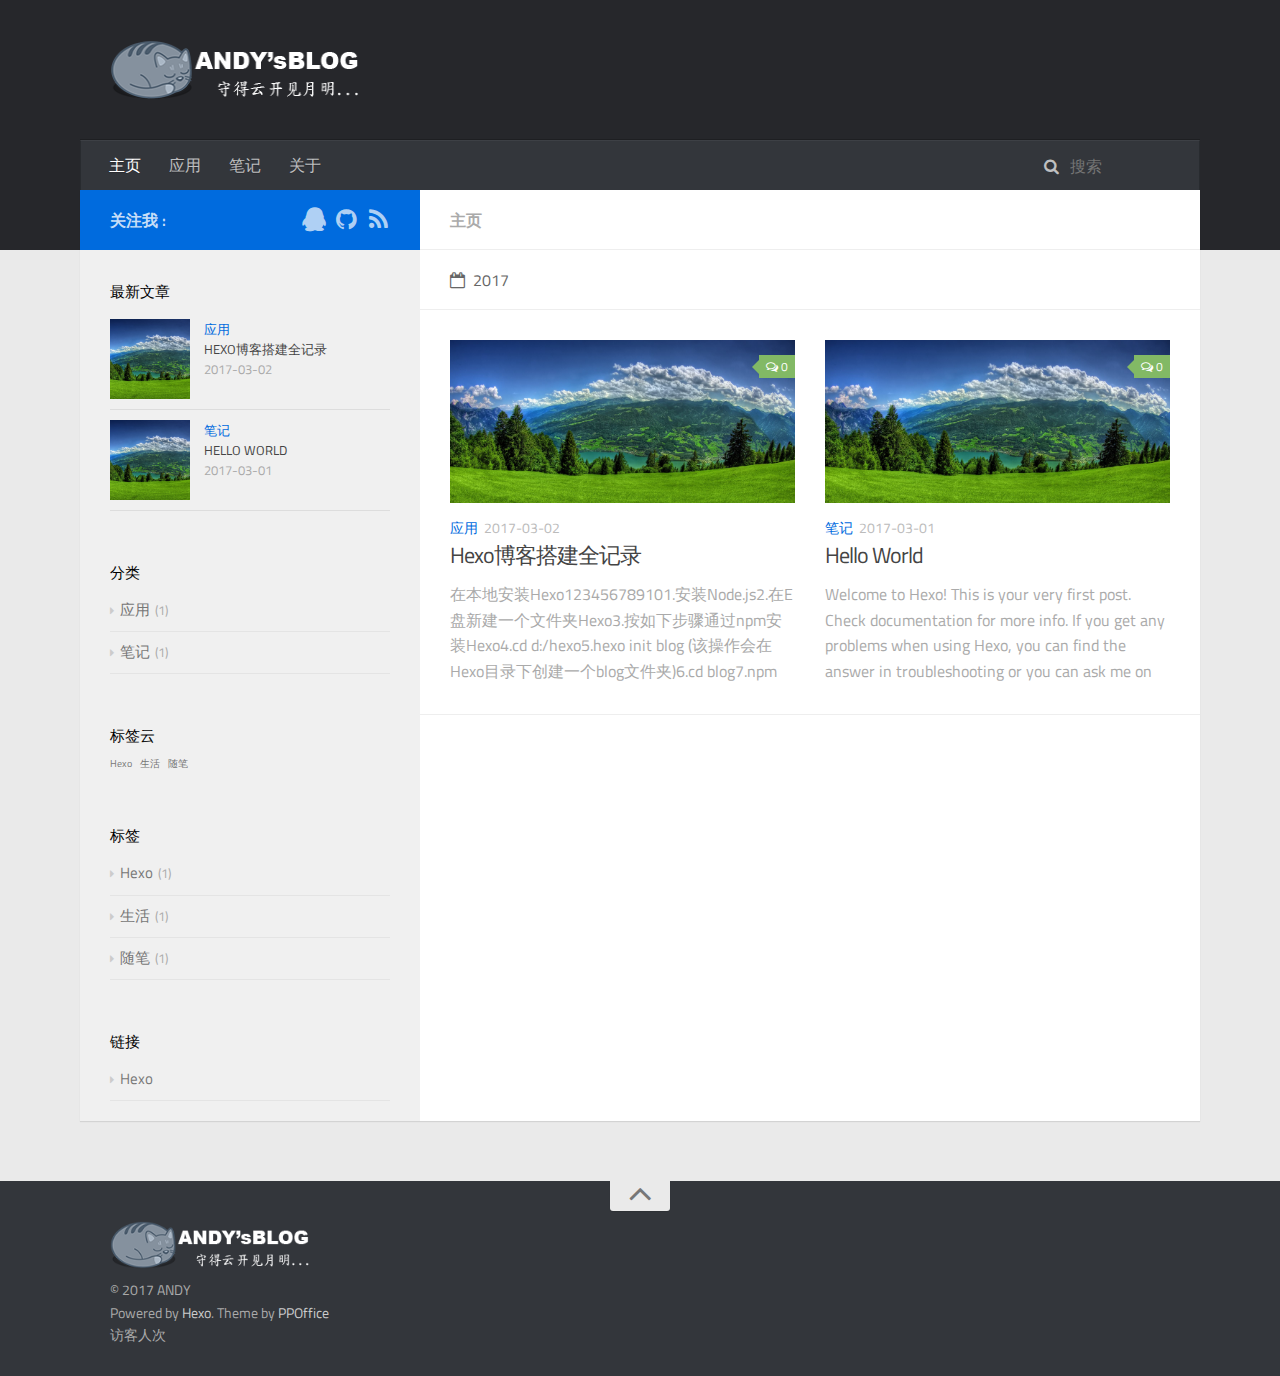
==== index.html @ c892bd58 "Site updated: 2017-03-02 22:29:29" ====
<!DOCTYPE html>
<html>
<head>
    <meta charset="utf-8">
    
    <title>Andy&#39;s Blog</title>
    <meta name="viewport" content="width=device-width, initial-scale=1, maximum-scale=1">
    
    <meta property="og:type" content="website">
<meta property="og:title" content="Andy's Blog">
<meta property="og:url" content="http://yoursite.com/index.html">
<meta property="og:site_name" content="Andy's Blog">
<meta name="twitter:card" content="summary">
<meta name="twitter:title" content="Andy's Blog">
    

    
        <link rel="alternate" href="/" title="Andy&#39;s Blog" type="application/atom+xml" />
    

    

    <link rel="stylesheet" href="/libs/font-awesome/css/font-awesome.min.css">
    <link rel="stylesheet" href="/libs/titillium-web/styles.css">
    <link rel="stylesheet" href="/libs/source-code-pro/styles.css">

    <link rel="stylesheet" href="/css/style.css">

    <script src="/libs/jquery/2.0.3/jquery.min.js"></script>
    
    
        <link rel="stylesheet" href="/libs/lightgallery/css/lightgallery.min.css">
    
    
    

    
    <script async src="//dn-lbstatics.qbox.me/busuanzi/2.3/busuanzi.pure.mini.js"></script>


</head>

<body>
    <div id="wrap">
        <header id="header">
    <div id="header-outer" class="outer">
        <div class="container">
            <div class="container-inner">
                <div id="header-title">
                    <h1 class="logo-wrap">
                        <a href="/" class="logo"></a>
                    </h1>
                    
                </div>
                <div id="header-inner" class="nav-container">
                    <a id="main-nav-toggle" class="nav-icon fa fa-bars"></a>
                    <div class="nav-container-inner">
                        <ul id="main-nav">
                            
                                <li class="main-nav-list-item" >
                                    <a class="main-nav-list-link" href="/">主页</a>
                                </li>
                            
                                        <ul class="main-nav-list"><li class="main-nav-list-item"><a class="main-nav-list-link" href="/categories/应用/">应用</a></li><li class="main-nav-list-item"><a class="main-nav-list-link" href="/categories/笔记/">笔记</a></li></ul>
                                    
                                <li class="main-nav-list-item" >
                                    <a class="main-nav-list-link" href="/about/index.html">关于</a>
                                </li>
                            
                        </ul>
                        <nav id="sub-nav">
                            <div id="search-form-wrap">

    <form class="search-form">
        <input type="text" class="ins-search-input search-form-input" placeholder="搜索" />
        <button type="submit" class="search-form-submit"></button>
    </form>
    <div class="ins-search">
    <div class="ins-search-mask"></div>
    <div class="ins-search-container">
        <div class="ins-input-wrapper">
            <input type="text" class="ins-search-input" placeholder="想要查找什么..." />
            <span class="ins-close ins-selectable"><i class="fa fa-times-circle"></i></span>
        </div>
        <div class="ins-section-wrapper">
            <div class="ins-section-container"></div>
        </div>
    </div>
</div>
<script>
(function (window) {
    var INSIGHT_CONFIG = {
        TRANSLATION: {
            POSTS: '文章',
            PAGES: '页面',
            CATEGORIES: '分类',
            TAGS: '标签',
            UNTITLED: '(未命名)',
        },
        ROOT_URL: '/',
        CONTENT_URL: '/content.json',
    };
    window.INSIGHT_CONFIG = INSIGHT_CONFIG;
})(window);
</script>
<script src="/js/insight.js"></script>

</div>
                        </nav>
                    </div>
                </div>
            </div>
        </div>
    </div>
</header>
        <div class="container">
            <div class="main-body container-inner">
                <div class="main-body-inner">
                    <section id="main">
                        <div class="main-body-header">
    <h1 class="header">
    
    <em class="page-title-link" data-url="home">主页</em>
    </h1>
</div>
                        <div class="main-body-content">
                            

    
    
        
        
        <section class="archives-wrap">
            <div class="archive-year-wrap">
                <a href="/archives/2017" class="archive-year"><i class="icon fa fa-calendar-o"></i>2017</a>
            </div>
            <div class="archives">
    
    
    
        <div class="article-row">
    
        <article class="article article-summary">
    <div class="article-summary-inner">
        
        <a href="/2017/03/02/New Document/" class="thumbnail">
    
    
        <span style="background-image:url(/image/example.jpg)" alt="Hexo博客搭建全记录" class="thumbnail-image"></span>
    
    
        
<span class="comment-counter">
    <i class="fa fa-comments-o"></i>
    
        <span class="ds-thread-count" data-thread-key="2017/03/02/New Document/">0</span>
    
</span>

    
</a>

        
        <div class="article-meta">
            <p class="category">
            <a class="article-category-link" href="/categories/应用/">应用</a>
            </p>
            <p class="date"><time datetime="2017-03-02T12:20:57.733Z" itemprop="datePublished">2017-03-02</time></p>
        </div>
        
    
        <h1 class="article-title" itemprop="name">
        <a href="/2017/03/02/New Document/">Hexo博客搭建全记录</a>
        </h1>
    

        <p class="article-excerpt">
            在本地安装Hexo123456789101.安装Node.js2.在E盘新建一个文件夹Hexo3.按如下步骤通过npm安装Hexo4.cd d:/hexo5.hexo init blog (该操作会在Hexo目录下创建一个blog文件夹)6.cd blog7.npm install8.hexo g9.hexo s 10.访问 http://localhost:4000
10.更改主题 :    1
        </p>
    </div>
</article>
    

    
    
    
    
        <article class="article article-summary">
    <div class="article-summary-inner">
        
        <a href="/2017/03/01/hello-world/" class="thumbnail">
    
    
        <span style="background-image:url(/image/example.jpg)" alt="Hello World" class="thumbnail-image"></span>
    
    
        
<span class="comment-counter">
    <i class="fa fa-comments-o"></i>
    
        <span class="ds-thread-count" data-thread-key="2017/03/01/hello-world/">0</span>
    
</span>

    
</a>

        
        <div class="article-meta">
            <p class="category">
            <a class="article-category-link" href="/categories/笔记/">笔记</a>
            </p>
            <p class="date"><time datetime="2017-03-01T13:34:38.169Z" itemprop="datePublished">2017-03-01</time></p>
        </div>
        
    
        <h1 class="article-title" itemprop="name">
        <a href="/2017/03/01/hello-world/">Hello World</a>
        </h1>
    

        <p class="article-excerpt">
            
Welcome to Hexo! This is your very first post. Check documentation for more info. If you get any problems when using Hexo, you can find the answer in troubleshooting or you can ask me on GitHub.
Quic
        </p>
    </div>
</article>
    
        </div>
    


    </div></section>



                        </div>
                    </section>
                    <aside id="sidebar">
    <a class="sidebar-toggle" title="Expand Sidebar"><i class="toggle icon"></i></a>
    <div class="sidebar-top">
        <p>关注我 :</p>
        <ul class="social-links">
            
                
                <li>
                    <a class="social-tooltip" title="qq" href="/" target="_blank">
                        <i class="icon fa fa-qq"></i>
                    </a>
                </li>
                
            
                
                <li>
                    <a class="social-tooltip" title="github" href="https://github.com/MillerAnderson" target="_blank">
                        <i class="icon fa fa-github"></i>
                    </a>
                </li>
                
            
                
                <li>
                    <a class="social-tooltip" title="rss" href="/" target="_blank">
                        <i class="icon fa fa-rss"></i>
                    </a>
                </li>
                
            
        </ul>
    </div>
    
    <div class="widgets-container">
        
            
                
    <div class="widget-wrap">
        <h3 class="widget-title">最新文章</h3>
        <div class="widget">
            <ul id="recent-post" class="">
                
                    <li>
                        
                        <div class="item-thumbnail">
                            <a href="/2017/03/02/New Document/" class="thumbnail">
    
    
        <span style="background-image:url(/image/example.jpg)" alt="Hexo博客搭建全记录" class="thumbnail-image"></span>
    
    
</a>

                        </div>
                        
                        <div class="item-inner">
                            <p class="item-category"><a class="article-category-link" href="/categories/应用/">应用</a></p>
                            <p class="item-title"><a href="/2017/03/02/New Document/" class="title">Hexo博客搭建全记录</a></p>
                            <p class="item-date"><time datetime="2017-03-02T12:20:57.733Z" itemprop="datePublished">2017-03-02</time></p>
                        </div>
                    </li>
                
                    <li>
                        
                        <div class="item-thumbnail">
                            <a href="/2017/03/01/hello-world/" class="thumbnail">
    
    
        <span style="background-image:url(/image/example.jpg)" alt="Hello World" class="thumbnail-image"></span>
    
    
</a>

                        </div>
                        
                        <div class="item-inner">
                            <p class="item-category"><a class="article-category-link" href="/categories/笔记/">笔记</a></p>
                            <p class="item-title"><a href="/2017/03/01/hello-world/" class="title">Hello World</a></p>
                            <p class="item-date"><time datetime="2017-03-01T13:34:38.169Z" itemprop="datePublished">2017-03-01</time></p>
                        </div>
                    </li>
                
            </ul>
        </div>
    </div>

            
                
    <div class="widget-wrap widget-list">
        <h3 class="widget-title">分类</h3>
        <div class="widget">
            <ul class="category-list"><li class="category-list-item"><a class="category-list-link" href="/categories/应用/">应用</a><span class="category-list-count">1</span></li><li class="category-list-item"><a class="category-list-link" href="/categories/笔记/">笔记</a><span class="category-list-count">1</span></li></ul>
        </div>
    </div>


            
                
    <div class="widget-wrap widget-float">
        <h3 class="widget-title">标签云</h3>
        <div class="widget tagcloud">
            <a href="/tags/Hexo/" style="font-size: 10px;">Hexo</a> <a href="/tags/生活/" style="font-size: 10px;">生活</a> <a href="/tags/随笔/" style="font-size: 10px;">随笔</a>
        </div>
    </div>


            
                
    <div class="widget-wrap widget-list">
        <h3 class="widget-title">标签</h3>
        <div class="widget">
            <ul class="tag-list"><li class="tag-list-item"><a class="tag-list-link" href="/tags/Hexo/">Hexo</a><span class="tag-list-count">1</span></li><li class="tag-list-item"><a class="tag-list-link" href="/tags/生活/">生活</a><span class="tag-list-count">1</span></li><li class="tag-list-item"><a class="tag-list-link" href="/tags/随笔/">随笔</a><span class="tag-list-count">1</span></li></ul>
        </div>
    </div>


            
                
    <div class="widget-wrap widget-list">
        <h3 class="widget-title">链接</h3>
        <div class="widget">
            <ul>
                
                    <li>
                        <a href="http://hexo.io">Hexo</a>
                    </li>
                
            </ul>
        </div>
    </div>


            
        
    </div>
</aside>
                </div>
            </div>
        </div>
        <footer id="footer">
    <div class="container">
        <div class="container-inner">
            <a id="back-to-top" href="javascript:;"><i class="icon fa fa-angle-up"></i></a>
            <div class="credit">
                <h1 class="logo-wrap">
                    <a href="/" class="logo"></a>
                </h1>
                <p>&copy; 2017 ANDY</p>
                <p>Powered by <a href="//hexo.io/" target="_blank">Hexo</a>. Theme by <a href="//github.com/ppoffice" target="_blank">PPOffice</a></p>
            		
            		<span id="busuanzi_container_site_uv">
								  访客<span id="busuanzi_value_site_uv"></span>人次
								</span>
            </div>
        </div>
    </div>
</footer>
        
    
    <script type="text/javascript">
    var duoshuoQuery = {short_name:'andyself'};
    (function() {
    var ds = document.createElement('script');
    ds.type = 'text/javascript';ds.async = true;
    ds.src = (document.location.protocol == 'https:' ? 'https:' : 'http:') + '//static.duoshuo.com/embed.js';
    ds.charset = 'UTF-8';
    (document.getElementsByTagName('head')[0]
    || document.getElementsByTagName('body')[0]).appendChild(ds);
    })();
    </script>




    
        <script src="/libs/lightgallery/js/lightgallery.min.js"></script>
        <script src="/libs/lightgallery/js/lg-thumbnail.min.js"></script>
        <script src="/libs/lightgallery/js/lg-pager.min.js"></script>
        <script src="/libs/lightgallery/js/lg-autoplay.min.js"></script>
        <script src="/libs/lightgallery/js/lg-fullscreen.min.js"></script>
        <script src="/libs/lightgallery/js/lg-zoom.min.js"></script>
        <script src="/libs/lightgallery/js/lg-hash.min.js"></script>
        <script src="/libs/lightgallery/js/lg-share.min.js"></script>
        <script src="/libs/lightgallery/js/lg-video.min.js"></script>
    


<!-- Custom Scripts -->
<script src="/js/main.js"></script>

    </div>
</body>
</html>
---- libs/titillium-web/styles.css ----
/* latin-ext */
@font-face {
  font-family: 'Titillium Web';
  font-style: normal;
  font-weight: 300;
  src: local('Titillium WebLight'), local('TitilliumWeb-Light'), url(fonts/anMUvcNT0H1YN4FII8wpr9INifKjd1RJ3NxxEi9Cy2w.woff2) format('woff2');
  unicode-range: U+0100-024F, U+1E00-1EFF, U+20A0-20AB, U+20AD-20CF, U+2C60-2C7F, U+A720-A7FF;
}
/* latin */
@font-face {
  font-family: 'Titillium Web';
  font-style: normal;
  font-weight: 300;
  src: local('Titillium WebLight'), local('TitilliumWeb-Light'), url(fonts/anMUvcNT0H1YN4FII8wpr4-67659ICLY8bMrYhtePPA.woff2) format('woff2');
  unicode-range: U+0000-00FF, U+0131, U+0152-0153, U+02C6, U+02DA, U+02DC, U+2000-206F, U+2074, U+20AC, U+2212, U+2215, U+E0FF, U+EFFD, U+F000;
}
/* latin-ext */
@font-face {
  font-family: 'Titillium Web';
  font-style: normal;
  font-weight: 400;
  src: local('Titillium Web'), local('TitilliumWeb-Regular'), url(fonts/7XUFZ5tgS-tD6QamInJTcSo_WB_cotcEMUw1LsIE8mM.woff2) format('woff2');
  unicode-range: U+0100-024F, U+1E00-1EFF, U+20A0-20AB, U+20AD-20CF, U+2C60-2C7F, U+A720-A7FF;
}
/* latin */
@font-face {
  font-family: 'Titillium Web';
  font-style: normal;
  font-weight: 400;
  src: local('Titillium Web'), local('TitilliumWeb-Regular'), url(fonts/7XUFZ5tgS-tD6QamInJTcZSnX671uNZIV63UdXh3Mg0.woff2) format('woff2');
  unicode-range: U+0000-00FF, U+0131, U+0152-0153, U+02C6, U+02DA, U+02DC, U+2000-206F, U+2074, U+20AC, U+2212, U+2215, U+E0FF, U+EFFD, U+F000;
}
/* latin-ext */
@font-face {
  font-family: 'Titillium Web';
  font-style: normal;
  font-weight: 600;
  src: local('Titillium WebSemiBold'), local('TitilliumWeb-SemiBold'), url(fonts/anMUvcNT0H1YN4FII8wpr_SNRT0fZ5CX-AqRkMYgJJo.woff2) format('woff2');
  unicode-range: U+0100-024F, U+1E00-1EFF, U+20A0-20AB, U+20AD-20CF, U+2C60-2C7F, U+A720-A7FF;
}
/* latin */
@font-face {
  font-family: 'Titillium Web';
  font-style: normal;
  font-weight: 600;
  src: local('Titillium WebSemiBold'), local('TitilliumWeb-SemiBold'), url(fonts/anMUvcNT0H1YN4FII8wpr46gJz9aNFrmnwBdd69aqzY.woff2) format('woff2');
  unicode-range: U+0000-00FF, U+0131, U+0152-0153, U+02C6, U+02DA, U+02DC, U+2000-206F, U+2074, U+20AC, U+2212, U+2215, U+E0FF, U+EFFD, U+F000;
}
---- libs/source-code-pro/styles.css ----
/* latin-ext */
@font-face {
  font-family: 'Source Code Pro';
  font-style: normal;
  font-weight: 400;
  src: local('Source Code Pro'), local('SourceCodePro-Regular'), url(fonts/mrl8jkM18OlOQN8JLgasDy2Q8seG17bfDXYR_jUsrzg.woff2) format('woff2');
  unicode-range: U+0100-024F, U+1E00-1EFF, U+20A0-20AB, U+20AD-20CF, U+2C60-2C7F, U+A720-A7FF;
}
/* latin */
@font-face {
  font-family: 'Source Code Pro';
  font-style: normal;
  font-weight: 400;
  src: local('Source Code Pro'), local('SourceCodePro-Regular'), url(fonts/mrl8jkM18OlOQN8JLgasD9V_2ngZ8dMf8fLgjYEouxg.woff2) format('woff2');
  unicode-range: U+0000-00FF, U+0131, U+0152-0153, U+02C6, U+02DA, U+02DC, U+2000-206F, U+2074, U+20AC, U+2212, U+2215, U+E0FF, U+EFFD, U+F000;
}
---- css/style.css ----
#main .main-body-header em,
#main .main-body-header a,
.article-date,
.article-tag-list,
.archive-year {
  text-decoration: none;
  text-transform: uppercase;
  color: #666;
  line-height: 1em;
  text-shadow: 0 1px #fff;
}
.widget h1,
.article-entry h1 {
  font-size: 2em;
}
.widget h2,
.article-entry h2 {
  font-size: 1.5em;
}
.widget h3,
.article-entry h3 {
  font-size: 1.3em;
}
.widget h4,
.article-entry h4 {
  font-size: 1.2em;
}
.widget h5,
.article-entry h5 {
  font-size: 1em;
}
.widget h6,
.article-entry h6 {
  font-size: 1em;
  color: #aaa;
}
.widget hr,
.article-entry hr {
  border: 1px dashed #ddd;
}
.widget strong,
.article-entry strong {
  font-weight: bold;
}
.widget em,
.article-entry em,
.widget cite,
.article-entry cite {
  font-style: italic;
}
.widget sup,
.article-entry sup,
.widget sub,
.article-entry sub {
  font-size: 0.75em;
  line-height: 0;
  position: relative;
  vertical-align: baseline;
}
.widget sup,
.article-entry sup {
  top: -0.5em;
}
.widget sub,
.article-entry sub {
  bottom: -0.2em;
}
.widget small,
.article-entry small {
  font-size: 0.85em;
}
.widget acronym,
.article-entry acronym,
.widget abbr,
.article-entry abbr {
  border-bottom: 1px dotted;
}
.widget ul,
.article-entry ul,
.widget ol,
.article-entry ol,
.widget dl,
.article-entry dl {
  line-height: 1.6em;
}
.widget ul ul,
.article-entry ul ul,
.widget ol ul,
.article-entry ol ul,
.widget ul ol,
.article-entry ul ol,
.widget ol ol,
.article-entry ol ol {
  margin-top: 0;
  margin-bottom: 0;
  margin-left: 20px;
}
.widget ul,
.article-entry ul {
  list-style: disc;
  list-style-position: inside;
}
.widget ol,
.article-entry ol {
  list-style: decimal;
  list-style-position: inside;
}
.widget dt,
.article-entry dt {
  font-weight: bold;
  list-style-position: inside;
}
html,
body,
div,
span,
applet,
object,
iframe,
h1,
h2,
h3,
h4,
h5,
h6,
p,
blockquote,
pre,
a,
abbr,
acronym,
address,
big,
cite,
code,
del,
dfn,
em,
img,
ins,
kbd,
q,
s,
samp,
small,
strike,
strong,
sub,
sup,
tt,
var,
dl,
dt,
dd,
ol,
ul,
li,
fieldset,
form,
label,
legend,
table,
caption,
tbody,
tfoot,
thead,
tr,
th,
td {
  margin: 0;
  padding: 0;
  border: 0;
  outline: 0;
  font-weight: inherit;
  font-style: inherit;
  font-family: inherit;
  font-size: 100%;
  vertical-align: baseline;
}
body {
  line-height: 1;
  color: #000;
  background: #fff;
}
ol,
ul {
  list-style: none;
}
table {
  border-collapse: separate;
  border-spacing: 0;
  vertical-align: middle;
}
caption,
th,
td {
  text-align: left;
  font-weight: normal;
  vertical-align: middle;
}
a img {
  border: none;
}
input,
button {
  margin: 0;
  padding: 0;
}
input::-moz-focus-inner,
button::-moz-focus-inner {
  border: 0;
  padding: 0;
}
html,
body,
#container {
  height: 100%;
}
::selection {
  color: #fff;
  background: #006bde;
}
body {
  background: #eaeaea;
  font: 14px "Titillium Web", "Helvetica Neue", Helvetica, Arial, "Microsoft Yahei", sans-serif;
  -webkit-text-size-adjust: 100%;
}
code {
  margin: 0 2px;
  color: #e96900;
  padding: 3px 5px;
  font-size: 0.8em;
  border-radius: 2px;
  font-family: "Source Code Pro", Consolas, Monaco, Menlo, Consolas, monospace;
  background-color: #f8f8f8;
}
.container {
  position: relative;
  padding: 0 20px;
}
.container-inner {
  max-width: 1120px;
  min-width: 320px;
  width: 100%;
  margin: 0 auto;
}
.container-inner:before,
.container-inner:after {
  content: "";
  display: table;
}
.container-inner:after {
  clear: both;
}
.left,
.alignleft {
  float: left;
}
.right,
.alignright {
  float: right;
}
.clear {
  clear: both;
}
.logo {
  display: block;
  padding: 10px 0;
  width: 250px;
  height: 60px;
  background-image: url("images/logo.png");
  background-position: 0px 10px;
  background-repeat: no-repeat;
  -webkit-background-size: 250px 60px;
  -moz-background-size: 250px 60px;
  background-size: 250px 60px;
}
.main-body {
  margin-top: -60px;
  background-color: #fff;
}
.main-body-inner {
  position: relative;
  -webkit-box-sizing: border-box;
  -moz-box-sizing: border-box;
  box-sizing: border-box;
  -webkit-box-shadow: rgba(0,0,0,0.098) 0px 1px 1px 0px;
  box-shadow: rgba(0,0,0,0.098) 0px 1px 1px 0px;
  padding-left: 340px;
  background: url("images/s-left.png") repeat-y left 0;
}
.main-body-inner:before,
.main-body-inner:after {
  content: "";
  display: table;
}
.main-body-inner:after {
  clear: both;
}
#main {
  float: right;
  width: 100%;
  -webkit-box-sizing: border-box;
  -moz-box-sizing: border-box;
  box-sizing: border-box;
  min-height: 600px;
}
#main .main-body-header {
  background: #fff;
  position: relative;
  padding: 18px 30px 17px;
  border-bottom: 1px solid #eee;
  color: #666;
  font-size: 16px;
  font-weight: 600;
  text-transform: uppercase;
  line-height: 24px;
}
#main .main-body-header .page-title-link,
#main .main-body-header i {
  margin-right: 8px;
}
#main .main-body-header i {
  font-weight: 400;
}
#main .main-body-header em,
#main .main-body-header a {
  color: #aaa;
}
#main .main-body-content:before,
#main .main-body-content:after {
  content: "";
  display: table;
}
#main .main-body-content:after {
  clear: both;
}
#header {
  background: #26272b;
  padding-bottom: 60px;
  position: relative;
}
#header-outer {
  height: 100%;
  position: relative;
}
#header-inner {
  position: relative;
}
#header-title {
  text-align: center;
  padding: 30px 30px;
}
#header-title:before,
#header-title:after {
  content: "";
  display: table;
}
#header-title:after {
  clear: both;
}
#header-title .logo-wrap,
#header-title .subtitle-wrap {
  float: left;
}
#header-title .subtitle-wrap {
  padding: 10px 0px 0px;
  margin-left: 20px;
}
#header-title .subtitle {
  font-size: 16px;
  font-style: italic;
  line-height: 70px;
  color: rgba(255,255,255,0.7);
  text-shadow: 0 1px rgba(0,0,0,0.2);
}
.nav-container .nav-icon,
.nav-container .nav-container-inner #main-nav .main-nav-list-item .main-nav-list-link {
  float: left;
  color: rgba(255,255,255,0.7);
  text-decoration: none;
  text-shadow: 0 1px rgba(0,0,0,0.2);
  display: block;
  padding: 20px 15px;
  -webkit-transition: 0.2s ease-in;
  -moz-transition: 0.2s ease-in;
  -ms-transition: 0.2s ease-in;
  transition: 0.2s ease-in;
}
.nav-container .nav-icon:hover,
.nav-container .nav-container-inner #main-nav .main-nav-list-item .main-nav-list-link:hover {
  color: #fff;
  background: rgba(0,0,0,0.1);
}
.nav-container {
  padding: 0 15px;
  background: #33363b;
  z-index: 1;
  -webkit-box-shadow: inset 0 1px 0 rgba(255,255,255,0.05), 0 -1px 0 rgba(0,0,0,0.2), inset 1px 0 0 rgba(0,0,0,0.2), inset -1px 0 0 rgba(0,0,0,0.2);
  box-shadow: inset 0 1px 0 rgba(255,255,255,0.05), 0 -1px 0 rgba(0,0,0,0.2), inset 1px 0 0 rgba(0,0,0,0.2), inset -1px 0 0 rgba(0,0,0,0.2);
}
.nav-container:before,
.nav-container:after {
  content: "";
  display: table;
}
.nav-container:after {
  clear: both;
}
.nav-container .nav-icon {
  line-height: 20px;
  padding: 15px 14px;
  text-align: center;
  font-size: 14px;
  position: relative;
  cursor: pointer;
}
.nav-container #main-nav-toggle {
  display: none;
  width: 100%;
  text-align: right;
  -webkit-box-sizing: border-box;
  -moz-box-sizing: border-box;
  box-sizing: border-box;
  border-bottom: 1px solid rgba(255,255,255,0.06);
}
.nav-container #main-nav-toggle:before {
  content: "\f0c9";
}
.nav-container .nav-container-inner:before,
.nav-container .nav-container-inner:after {
  content: "";
  display: table;
}
.nav-container .nav-container-inner:after {
  clear: both;
}
.nav-container .nav-container-inner #main-nav {
  float: left;
}
.nav-container .nav-container-inner #main-nav .main-nav-list {
  float: left;
}
.nav-container .nav-container-inner #main-nav .main-nav-list-item {
  position: relative;
  float: left;
}
.nav-container .nav-container-inner #main-nav .main-nav-list-item.top-level-menu > a:after {
  content: "\f0d7" !important;
  float: none;
  margin-left: 6px;
  font-size: 14px;
  line-height: 1.2em;
  opacity: 0.5;
  font-family: FontAwesome;
  display: inline-block;
}
.nav-container .nav-container-inner #main-nav .main-nav-list-item.top-level-menu:hover > a {
  color: #fff;
  background: rgba(0,0,0,0.1);
}
.nav-container .nav-container-inner #main-nav .main-nav-list-item .main-nav-list-link {
  line-height: 20px;
  padding: 15px 14px;
  font-size: 16px;
}
.nav-container .nav-container-inner #main-nav .main-nav-list-item .main-nav-list-link.current {
  color: #fff;
}
.nav-container .nav-container-inner #main-nav .main-nav-list-item .main-nav-list-child {
  top: 100%;
  display: none;
  padding: 10px 0;
  overflow: hidden;
  position: absolute;
  width: 180px;
  background: #33363b url("images/opacity-10.png") repeat;
}
.nav-container .nav-container-inner #main-nav .main-nav-list-item .main-nav-list-child li {
  -webkit-box-shadow: 0 1px 0 rgba(255,255,255,0.06);
  box-shadow: 0 1px 0 rgba(255,255,255,0.06);
}
.nav-container .nav-container-inner #main-nav .main-nav-list-item .main-nav-list-child li:last-child {
  -webkit-box-shadow: none;
  box-shadow: none;
}
.nav-container .nav-container-inner #main-nav .main-nav-list-item .main-nav-list-child li,
.nav-container .nav-container-inner #main-nav .main-nav-list-item .main-nav-list-child li a {
  width: 100%;
  display: block;
  -webkit-box-sizing: border-box;
  -moz-box-sizing: border-box;
  box-sizing: border-box;
}
.nav-container .nav-container-inner #sub-nav {
  float: right;
}
.search-form {
  padding: 14px 15px 16px;
  height: 50px;
  overflow: hidden;
  -webkit-box-sizing: border-box;
  -moz-box-sizing: border-box;
  box-sizing: border-box;
}
.search-form:before {
  content: "\f002";
  margin-right: 8px;
  color: rgba(255,255,255,0.7);
  font: normal normal normal 16px/1 FontAwesome;
}
.search-form-input,
.search-form-input.ins-search-input,
.search-form-input.st-ui-search-input,
.search-form-input.st-default-search-input {
  -webkit-appearance: textarea;
  padding: 0;
  width: 100px;
  height: auto !important;
  border: none !important;
  outline: none !important;
  background: none !important;
  line-height: 1.6em;
  -webkit-transition: 0.2s ease-in;
  -moz-transition: 0.2s ease-in;
  -ms-transition: 0.2s ease-in;
  transition: 0.2s ease-in;
  font: 16px "Titillium Web", "Helvetica Neue", Helvetica, Arial, "Microsoft Yahei", sans-serif;
  color: rgba(255,255,255,0.7);
}
.search-form-input:focus,
.search-form-input.ins-search-input:focus,
.search-form-input.st-ui-search-input:focus,
.search-form-input.st-default-search-input:focus {
  width: 200px;
}
.search-form-input::-webkit-search-results-decoration,
.search-form-input.ins-search-input::-webkit-search-results-decoration,
.search-form-input.st-ui-search-input::-webkit-search-results-decoration,
.search-form-input.st-default-search-input::-webkit-search-results-decoration,
.search-form-input::-webkit-search-cancel-button,
.search-form-input.ins-search-input::-webkit-search-cancel-button,
.search-form-input.st-ui-search-input::-webkit-search-cancel-button,
.search-form-input.st-default-search-input::-webkit-search-cancel-button {
  -webkit-appearance: none;
}
.search-form-submit {
  display: none;
}
#sidebar {
  float: left;
  margin-left: -340px;
  width: 340px;
}
#sidebar .sidebar-toggle {
  display: none;
}
#sidebar .sidebar-top {
  background: #006bde;
  padding: 15px 30px;
}
#sidebar .sidebar-top:before,
#sidebar .sidebar-top:after {
  content: "";
  display: table;
}
#sidebar .sidebar-top:after {
  clear: both;
}
#sidebar .sidebar-top .sidebar-top-inner:before,
#sidebar .sidebar-top .sidebar-top-inner:after {
  content: "";
  display: table;
}
#sidebar .sidebar-top .sidebar-top-inner:after {
  clear: both;
}
#sidebar .sidebar-top p {
  float: left;
  color: rgba(255,255,255,0.8);
  font-size: 16px;
  font-weight: 600;
  text-transform: uppercase;
  line-height: 24px;
  padding: 3px 0;
}
#sidebar .sidebar-top .social-links {
  float: right;
  position: relative;
  padding-top: 2px;
}
#sidebar .sidebar-top .social-links li {
  float: left;
  margin-left: 8px;
}
#sidebar .sidebar-top .social-links li a:hover i:before {
  color: #fff;
}
#sidebar .sidebar-top .social-links .social-tooltip {
  position: relative;
}
#sidebar .sidebar-top .social-links .social-tooltip:hover:after {
  top: -41px;
  background: #fff;
  font-size: 14px;
  color: #666;
  content: attr(title);
  display: block;
  right: 0;
  padding: 5px 15px;
  position: absolute;
  white-space: nowrap;
  border-radius: 3px;
  -webkit-box-shadow: 0 0 2px rgba(0,0,0,0.2);
  box-shadow: 0 0 2px rgba(0,0,0,0.2);
  text-transform: uppercase;
  z-index: 1;
}
#sidebar .sidebar-top .social-links .social-tooltip:hover:before {
  top: -10px;
  right: 8px;
  border: solid;
  border-color: #fff transparent;
  border-width: 5px 5px 0 5px;
  content: "";
  display: block;
  position: absolute;
  z-index: 2;
}
#sidebar .sidebar-top i {
  color: rgba(255,255,255,0.7);
  font-size: 24px;
  width: 24px;
}
#article-nav {
  position: relative;
}
#article-nav:before,
#article-nav:after {
  content: "";
  display: table;
}
#article-nav:after {
  clear: both;
}
.article-nav-link-wrap {
  position: relative;
  margin-top: 0;
  display: block;
  color: #aaa;
  padding: 16px 40px 24px;
  border-bottom: 1px solid #ddd;
  -webkit-transition: 0.2s ease-in;
  -moz-transition: 0.2s ease-in;
  -ms-transition: 0.2s ease-in;
  transition: 0.2s ease-in;
  text-align: center;
  text-decoration: none;
}
.article-nav-link-wrap .icon {
  position: absolute;
  color: #ccc;
  font-size: 18px;
  top: 50%;
  width: 1em;
  margin-top: -10px;
}
.article-nav-link-wrap #icon-chevron-left {
  left: 10px;
}
.article-nav-link-wrap #icon-chevron-right {
  right: 10px;
}
.article-nav-link-wrap:hover {
  background: rgba(0,0,0,0.02);
}
.article-nav-link-wrap:hover .icon {
  color: #006bde;
}
.article-nav-caption {
  display: block;
  font-size: 12px;
  color: #aaa;
  letter-spacing: 0.5px;
  line-height: 24px;
  font-weight: normal;
  text-transform: uppercase;
}
.article-nav-title {
  font-size: 15px;
  color: #666;
}
.widget-wrap {
  padding: 30px 30px 20px;
}
.widget-title {
  font-size: 15px;
  font-weight: 400;
  text-transform: uppercase;
  margin-bottom: 6px;
}
.widget {
  line-height: 1.6em;
  word-wrap: break-word;
  font-size: 0.9em;
  color: #777;
  border-radius: 3px;
}
.widget a {
  text-decoration: none;
  color: #777;
}
.widget a:hover {
  color: #444;
}
.widget ul ul,
.widget ol ul,
.widget dl ul,
.widget ul ol,
.widget ol ol,
.widget dl ol,
.widget ul dl,
.widget ol dl,
.widget dl dl {
  margin-left: 15px;
  list-style: disc;
}
.widget ul,
.widget ol {
  list-style: none;
  margin: 0;
}
.widget ul ul,
.widget ol ul,
.widget ul ol,
.widget ol ol {
  margin: 0 20px;
}
.widget ul ul,
.widget ol ul {
  list-style: disc;
}
.widget ul ol,
.widget ol ol {
  list-style: decimal;
}
.widget-list ul,
.widget-list ol {
  list-style: none;
}
.widget-list ul li,
.widget-list ol li {
  padding: 10px 0;
  font-size: 15px;
  border-bottom: 1px solid #e4e4e4;
}
.widget-list ul li a,
.widget-list ol li a {
  color: #777;
}
.widget-list ul li a:before,
.widget-list ol li a:before {
  color: #ccc;
  content: "\f0da";
  font-size: 12px;
  margin-right: 6px;
  font-family: FontAwesome;
  -webkit-transition: 0.2s ease;
  -moz-transition: 0.2s ease;
  -ms-transition: 0.2s ease;
  transition: 0.2s ease;
}
.widget-list ul li a:hover:before,
.widget-list ol li a:hover:before {
  color: #444;
}
.widget-list ul ul,
.widget-list ol ul,
.widget-list ul ol,
.widget-list ol ol {
  list-style: none;
}
.widget-list ul ul li,
.widget-list ol ul li,
.widget-list ul ol li,
.widget-list ol ol li {
  border: none;
}
.widget-list ul ul li:last-child,
.widget-list ol ul li:last-child,
.widget-list ul ol li:last-child,
.widget-list ol ol li:last-child {
  padding-bottom: 0px;
}
.widget-float a {
  font-size: 15px;
}
#recent-post li {
  padding: 10px 0 10px 94px;
  border-bottom: 1px solid #ddd;
}
#recent-post li:before,
#recent-post li:after {
  content: "";
  display: table;
}
#recent-post li:after {
  clear: both;
}
#recent-post.no-thumbnail li {
  padding: 10px 0px;
}
#recent-post li .item-thumbnail {
  opacity: 1;
  margin-left: -94px;
  -webkit-transition: all 0.2s ease;
  -moz-transition: all 0.2s ease;
  -ms-transition: all 0.2s ease;
  transition: all 0.2s ease;
  float: left;
}
#recent-post li .item-thumbnail .thumbnail {
  width: 80px;
  height: 80px;
  display: block;
  position: relative;
  overflow: hidden;
}
#recent-post li .item-thumbnail .thumbnail span {
  width: 100%;
  height: 100%;
  display: block;
}
#recent-post li .item-thumbnail .thumbnail .thumbnail-image {
  position: absolute;
  -webkit-background-size: cover;
  -moz-background-size: cover;
  background-size: cover;
  background-position: center;
}
#recent-post li .item-thumbnail .thumbnail .thumbnail-none {
  background-image: url("images/thumb-default-small.png");
  -webkit-background-size: 100% 100%;
  -moz-background-size: 100% 100%;
  background-size: 100% 100%;
}
#recent-post li .item-inner a,
#recent-post li .item-inner .item-category {
  font-size: 13px;
  text-transform: uppercase;
}
#recent-post li .item-inner a a,
#recent-post li .item-inner .item-category a {
  color: #006bde;
}
#recent-post li .item-inner a a:hover,
#recent-post li .item-inner .item-category a:hover {
  color: #444;
}
#recent-post li .item-inner a a,
#recent-post li .item-inner .item-category a,
#recent-post li .item-inner a .icon,
#recent-post li .item-inner .item-category .icon {
  margin-right: 5px;
}
#recent-post li .item-inner .item-title {
  font-size: 15px;
}
#recent-post li .item-inner .item-title a {
  color: #444;
  -webkit-transition: all 0.2s ease;
  -moz-transition: all 0.2s ease;
  -ms-transition: all 0.2s ease;
  transition: all 0.2s ease;
}
#recent-post li .item-inner .item-date {
  color: #aaa;
  font-size: 13px;
  text-transform: uppercase;
}
#recent-post li:hover .item-thumbnail {
  opacity: 0.8;
}
#recent-post li:hover .item-title a {
  color: #006bde;
}
.category-list-count,
.tag-list-count,
.archive-list-count {
  padding-left: 5px;
  color: #aaa;
  font-size: 0.85em;
}
.category-list-count:before,
.tag-list-count:before,
.archive-list-count:before {
  content: "(";
}
.category-list-count:after,
.tag-list-count:after,
.archive-list-count:after {
  content: ")";
}
.tagcloud a {
  margin-right: 5px;
}
.article-single {
  padding: 30px 30px 20px;
}
.article-inner {
  overflow: hidden;
}
.article-meta {
  height: 1.6em;
  line-height: 1.6em;
  overflow: hidden;
}
.article-meta:before,
.article-meta:after {
  content: "";
  display: table;
}
.article-meta:after {
  clear: both;
}
.article-meta p {
  float: left;
  color: #bbb;
}
.article-meta .category {
  text-transform: uppercase;
}
.article-meta .category a,
.article-meta .category i {
  margin-right: 6px;
}
.article-row {
  width: 100%;
  float: left;
  position: relative;
  padding: 30px 0px 0px 30px;
  border-bottom: 1px solid #eee;
  -webkit-box-sizing: border-box;
  -moz-box-sizing: border-box;
  box-sizing: border-box;
}
.article-row:before,
.article-row:after {
  content: "";
  display: table;
}
.article-row:after {
  clear: both;
}
.article-summary {
  width: 50%;
  float: left;
  margin-bottom: 30px;
}
.article-summary a {
  text-decoration: none;
  color: #006bde;
}
.article-summary .article-summary-inner {
  margin-right: 30px;
}
.article-summary .article-summary-inner .thumbnail {
  height: 0;
  width: 100%;
  display: block;
  overflow: hidden;
  position: relative;
  margin-bottom: 1em;
  padding-bottom: 47.11%;
}
.article-summary .article-summary-inner .thumbnail .comment-counter {
  right: 0;
  top: 15px;
  color: #fff;
  font-size: 12px;
  padding: 2px 7px;
  line-height: 19px;
  position: absolute;
  display: inline-block;
  background-color: #82b965;
}
.article-summary .article-summary-inner .thumbnail .comment-counter:before {
  top: 3px;
  left: -16px;
  content: '';
  position: absolute;
  display: inline-block;
  border: 9px solid transparent;
  border-right-color: #82b965;
}
.article-summary .article-summary-inner .thumbnail .thumbnail-image {
  display: block;
  position: absolute;
  width: 100%;
  height: 100%;
  opacity: 1;
  -webkit-background-size: cover;
  -moz-background-size: cover;
  background-size: cover;
  background-position: center;
  -webkit-transition: opacity 0.3s ease-in;
  -moz-transition: opacity 0.3s ease-in;
  -ms-transition: opacity 0.3s ease-in;
  transition: opacity 0.3s ease-in;
}
.article-summary .article-summary-inner .thumbnail .thumbnail-none {
  width: 100%;
  height: 100%;
  -webkit-background-size: 100% 100%;
  -moz-background-size: 100% 100%;
  background-size: 100% 100%;
  background-image: url("images/thumb-default.png");
}
.article-summary .article-summary-inner .article-title {
  margin-bottom: 10px;
  font-size: 22px;
  font-weight: 400;
  line-height: 1.5em;
  word-wrap: break-word;
}
.article-summary .article-summary-inner .article-title a {
  -webkit-transition: color 0.3s ease-in;
  -moz-transition: color 0.3s ease-in;
  -ms-transition: color 0.3s ease-in;
  transition: color 0.3s ease-in;
  color: #444;
}
.article-summary .article-summary-inner .article-excerpt {
  position: relative;
  color: #aaa;
  font-size: 16px;
  line-height: 1.6em;
  overflow: hidden;
  height: 6.4em;
}
.article-summary:hover .thumbnail .thumbnail-image {
  opacity: 0.7;
}
.article-summary:hover .article-title a {
  color: #006bde;
}
.article-category {
  float: left;
  line-height: 1em;
  color: #ccc;
  text-shadow: 0 1px #fff;
  margin-left: 8px;
}
.article-category:before {
  content: "\2022";
}
.article-title {
  text-decoration: none;
  font-size: 38px;
  letter-spacing: -1px;
  color: #555;
  line-height: 1.3em;
  -webkit-transition: color 0.2s;
  -moz-transition: color 0.2s;
  -ms-transition: color 0.2s;
  transition: color 0.2s;
  margin-bottom: 10px;
}
a.article-title:hover {
  color: #006bde;
}
.article-tag-list {
  float: right;
}
.article-tag-list:before,
.article-tag-list:after {
  content: "";
  display: table;
}
.article-tag-list:after {
  clear: both;
}
.article-tag-list:before {
  float: left;
  content: '\f02b';
  margin-right: 8px;
  font-family: FontAwesome;
}
.article-tag-list-item {
  float: left;
  margin-right: 10px;
}
.article-tag-list-link {
  color: #555;
  text-decoration: none;
}
.article-tag-list-link:before {
  content: '#';
}
.article-entry {
  color: #555;
  font-size: 18px;
  font-weight: 300;
  line-height: 1.6em;
}
.article-entry:before,
.article-entry:after {
  content: "";
  display: table;
}
.article-entry:after {
  clear: both;
}
.article-entry p,
.article-entry table {
  margin: 1.6em 0;
}
.article-entry h1,
.article-entry h2,
.article-entry h3,
.article-entry h4,
.article-entry h5,
.article-entry h6 {
  font-weight: 600;
}
.article-entry h1,
.article-entry h2,
.article-entry h3,
.article-entry h4,
.article-entry h5,
.article-entry h6 {
  line-height: 1.3em;
  margin: 1.3em 0;
}
.article-entry a {
  color: #006bde;
  text-decoration: none;
}
.article-entry a:hover {
  text-decoration: underline;
}
.article-entry ul,
.article-entry ol,
.article-entry dl {
  margin-top: 1.6em;
  margin-bottom: 1.6em;
}
.article-entry img,
.article-entry video {
  max-width: 100%;
  height: auto;
  display: block;
  margin: auto;
}
.article-entry iframe {
  border: none;
}
.article-entry table {
  width: 100%;
  border-collapse: collapse;
  border-spacing: 0;
}
.article-entry th {
  font-weight: 600;
  border-bottom: 3px solid #ddd;
  padding-bottom: 0.5em;
}
.article-entry td {
  border-bottom: 1px solid #ddd;
  padding: 10px 0;
}
.article-entry blockquote {
  color: #777;
  quote: none;
  margin: 0 0 20px 0;
  position: relative;
  font-style: italic;
  padding-left: 50px;
}
.article-entry blockquote:before {
  top: 0;
  left: 0;
  color: #ccc;
  font-size: 32px;
  content: "\f10d";
  position: absolute;
  text-align: center;
  font-style: normal;
  font-family: 'FontAwesome';
}
.article-entry blockquote footer {
  font-size: 14px;
  margin: 1.6em 0;
  font-family: "Titillium Web", "Helvetica Neue", Helvetica, Arial, "Microsoft Yahei", sans-serif;
}
.article-entry blockquote footer cite:before {
  content: "—";
  padding: 0 0.5em;
}
.article-entry .pullquote {
  text-align: left;
  width: 45%;
  margin: 0;
}
.article-entry .pullquote.left {
  margin-left: 0.5em;
  margin-right: 1em;
}
.article-entry .pullquote.right {
  margin-right: 0.5em;
  margin-left: 1em;
}
.article-entry .caption {
  color: #aaa;
  display: block;
  font-size: 0.9em;
  margin-top: 0.5em;
  position: relative;
  text-align: center;
}
.article-entry .video-container {
  position: relative;
  padding-top: 56.25%;
  height: 0;
  overflow: hidden;
}
.article-entry .video-container iframe,
.article-entry .video-container object,
.article-entry .video-container embed {
  position: absolute;
  top: 0;
  left: 0;
  width: 100%;
  height: 100%;
  margin-top: 0;
}
.article-more-link a {
  display: inline-block;
  line-height: 1em;
  padding: 6px 15px;
  border-radius: 15px;
  background: #eaeaea;
  color: #aaa;
  text-shadow: 0 1px #fff;
  text-decoration: none;
}
.article-more-link a:hover {
  background: #006bde;
  color: #fff;
  text-decoration: none;
  text-shadow: 0 1px #0056b2;
}
.article-footer {
  font-size: 14px;
  line-height: 1.6em;
  border-top: 1px solid #ddd;
  padding-top: 1.6em;
}
.article-footer:before,
.article-footer:after {
  content: "";
  display: table;
}
.article-footer:after {
  clear: both;
}
.article-footer a {
  color: #aaa;
  text-decoration: none;
}
.article-footer a:hover {
  color: #555;
}
.article-comment-link i,
.article-share-link i {
  padding-right: 8px;
}
.article-comment-link {
  float: right;
}
.article-share-link {
  cursor: pointer;
  float: right;
  margin-left: 20px;
}
.article-share-box {
  position: absolute;
  display: none;
  background: #fff;
  -webkit-box-shadow: 1px 2px 10px rgba(0,0,0,0.2);
  box-shadow: 1px 2px 10px rgba(0,0,0,0.2);
  border-radius: 3px;
  margin-left: -145px;
  overflow: hidden;
  z-index: 1;
}
.article-share-box.on {
  display: block;
}
.article-share-input {
  width: 100%;
  background: none;
  -webkit-box-sizing: border-box;
  -moz-box-sizing: border-box;
  box-sizing: border-box;
  font: 14px "Titillium Web", "Helvetica Neue", Helvetica, Arial, "Microsoft Yahei", sans-serif;
  padding: 0 15px;
  color: #555;
  outline: none;
  border: 1px solid #ddd;
  border-radius: 3px 3px 0 0;
  height: 36px;
  line-height: 36px;
}
.article-share-links {
  background: #eaeaea;
}
.article-share-links:before,
.article-share-links:after {
  content: "";
  display: table;
}
.article-share-links:after {
  clear: both;
}
.article-share-twitter,
.article-share-facebook,
.article-share-pinterest,
.article-share-google {
  width: 50px;
  height: 36px;
  display: block;
  float: left;
  position: relative;
  color: #999;
  text-align: center;
  line-height: 36px;
  text-decoration: none;
}
.article-share-twitter:before,
.article-share-facebook:before,
.article-share-pinterest:before,
.article-share-google:before {
  font-size: 20px;
  font-family: FontAwesome;
}
.article-share-twitter:hover,
.article-share-facebook:hover,
.article-share-pinterest:hover,
.article-share-google:hover {
  color: #fff;
}
.article-share-twitter:before {
  content: "\f099";
}
.article-share-twitter:hover {
  background: #00aced;
  text-shadow: 0 1px #008abe;
}
.article-share-facebook:before {
  content: "\f09a";
}
.article-share-facebook:hover {
  background: #3b5998;
  text-shadow: 0 1px #2f477a;
}
.article-share-pinterest:before {
  content: "\f0d2";
}
.article-share-pinterest:hover {
  background: #cb2027;
  text-shadow: 0 1px #a21a1f;
}
.article-share-google:before {
  content: "\f0d5";
}
.article-share-google:hover {
  background: #dd4b39;
  text-shadow: 0 1px #be3221;
}
.article-gallery {
  background: #000;
  position: relative;
}
.article-gallery-photos {
  position: relative;
  overflow: hidden;
}
.article-gallery-img {
  display: none;
  max-width: 100%;
}
.article-gallery-img:first-child {
  display: block;
}
.article-gallery-img.loaded {
  position: absolute;
  display: block;
}
.article-gallery-img img {
  display: block;
  max-width: 100%;
  margin: 0 auto;
}
.article-gallery {
  overflow: hidden;
  background: #000;
  position: relative;
  text-align: center;
  margin: 1.6em 0;
}
.article-gallery .gallery-item {
  display: none;
  max-width: 100%;
}
.article-gallery .gallery-item:before,
.article-gallery .gallery-item:after {
  top: 50%;
  width: 40px;
  height: 36px;
  font-size: 36px;
  line-height: 36px;
  margin-top: -18px;
  position: absolute;
  font-family: FontAwesome;
  color: rgba(255,255,255,0.5);
}
.article-gallery .gallery-item:hover:before,
.article-gallery .gallery-item:hover:after {
  color: rgba(255,255,255,0.8);
}
.article-gallery .gallery-item:before {
  left: 0;
  content: "\f104";
}
.article-gallery .gallery-item:after {
  right: 0;
  content: "\f105";
}
.article-gallery .gallery-item:first-child {
  display: block;
}
.article-gallery .gallery-item img {
  display: block;
  max-width: 100%;
  margin: 0 auto;
}
.lg-outer .lg-thumb-item {
  border-radius: 0 !important;
}
#comments {
  padding: 30px 30px 20px;
}
#comments a {
  color: #006bde;
}
.archives-wrap {
  margin: block-margin 0;
}
.archives:before,
.archives:after {
  content: "";
  display: table;
}
.archives:after {
  clear: both;
}
.archive-year-wrap {
  padding: 18px 30px 17px;
  font-size: 16px;
  color: #666;
  border-bottom: 1px solid #eee;
}
.archive-year i {
  margin-right: 8px;
}
.archives {
  -webkit-column-gap: 10px;
  -moz-column-gap: 10px;
  column-gap: 10px;
}
@media mq-tablet {
  .archives {
    -webkit-column-count: 2;
    -moz-column-count: 2;
    column-count: 2;
  }
}
@media mq-normal {
  .archives {
    -webkit-column-count: 3;
    -moz-column-count: 3;
    column-count: 3;
  }
}
.archive-article-inner {
  padding: 10px;
  margin-bottom: 15px;
}
.archive-article-title {
  text-decoration: none;
  font-weight: bold;
  color: #555;
  -webkit-transition: color 0.2s;
  -moz-transition: color 0.2s;
  -ms-transition: color 0.2s;
  transition: color 0.2s;
  line-height: 1.6em;
}
.archive-article-title:hover {
  color: #006bde;
}
.archive-article-footer {
  margin-top: 1em;
}
.archive-article-date {
  color: #aaa;
  text-decoration: none;
  font-size: 0.85em;
  line-height: 1em;
  margin-bottom: 0.5em;
  display: block;
}
#page-nav {
  float: left;
  width: 100%;
  display: block;
  margin: 30px 0px 45px 0px;
  text-align: center;
  color: #aaa;
}
#page-nav:before,
#page-nav:after {
  content: "";
  display: table;
}
#page-nav:after {
  clear: both;
}
#page-nav .pages {
  display: block;
  font-size: 17px;
  font-weight: 300;
  margin-bottom: 1em !important;
  border: none !important;
}
#page-nav .pages:before {
  content: "\f15c";
  font-family: FontAwesome;
  margin-right: 6px;
}
#page-nav .page-number,
#page-nav .extend {
  color: #006bde;
  position: relative;
  overflow: hidden;
  font-size: 16px;
  padding: 7px 8px;
  display: inline;
  margin: 0 2px;
  text-decoration: none;
  border-bottom: 3px solid #ddd;
  border-top: 1px solid #f1f1f1;
  font-weight: 600;
  -webkit-transition: 0.2s ease-in;
  -moz-transition: 0.2s ease-in;
  -ms-transition: 0.2s ease-in;
  transition: 0.2s ease-in;
}
#page-nav .page-number:hover,
#page-nav .extend:hover,
#page-nav .page-number:active,
#page-nav .extend:active,
#page-nav .page-number.current,
#page-nav .extend.current {
  color: #444;
  border-bottom: 3px solid #006bde;
  border-top: 1px solid #f1f1f1;
}
#page-nav .space {
  color: #ddd;
}
#footer {
  background: #33363b;
  margin-top: 60px;
  color: #aaa;
  line-height: 1.6em;
}
#footer a {
  color: #ccc;
  text-decoration: none;
}
#footer a:hover {
  color: #fff;
}
#footer .credit {
  padding: 30px;
}
#footer #back-to-top {
  background: #eaeaea;
  color: #777;
  overflow: hidden;
  text-align: center;
  width: 60px;
  height: 30px;
  display: block;
  margin: 0 auto -30px;
  border-radius: 0 0 3px 3px;
  -webkit-box-shadow: 0 1px 1px rgba(0,0,0,0.1);
  box-shadow: 0 1px 1px rgba(0,0,0,0.1);
}
#footer #back-to-top:hover {
  color: #444;
}
#footer #back-to-top i {
  font-size: 38px;
  line-height: 22px;
}
#footer .logo {
  width: 200px;
  height: 48px;
  -webkit-background-size: 200px 48px;
  -moz-background-size: 200px 48px;
  background-size: 200px 48px;
}
i.icon {
  display: inline-block;
  font-style: normal;
  text-align: center;
}
i.icon:before {
  -webkit-transition: 0.2s ease-in;
  -moz-transition: 0.2s ease-in;
  -ms-transition: 0.2s ease-in;
  transition: 0.2s ease-in;
}
.ins-search {
  display: none;
}
.ins-search.show {
  display: block;
}
.ins-selectable {
  cursor: pointer;
}
.ins-search-mask,
.ins-search-container {
  position: fixed;
}
.ins-search-mask {
  top: 0;
  left: 0;
  width: 100%;
  height: 100%;
  z-index: 100;
  background: rgba(0,0,0,0.5);
}
.ins-input-wrapper {
  position: relative;
}
.ins-search-input {
  width: 100%;
  border: none;
  outline: none;
  font-size: 16px;
  -webkit-box-shadow: none;
  box-shadow: none;
  font-weight: 200;
  border-radius: 0;
  background: #fff;
  line-height: 20px;
  -webkit-box-sizing: border-box;
  -moz-box-sizing: border-box;
  box-sizing: border-box;
  padding: 12px 28px 12px 20px;
  border-bottom: 1px solid #e2e2e2;
  font-family: "Microsoft Yahei Light", "Microsoft Yahei", Helvetica, Arial, sans-serif;
}
.ins-close {
  top: 50%;
  right: 6px;
  width: 20px;
  height: 20px;
  font-size: 16px;
  margin-top: -11px;
  position: absolute;
  text-align: center;
  display: inline-block;
}
.ins-close:hover {
  color: #006bde;
}
.ins-search-container {
  left: 50%;
  top: 100px;
  z-index: 101;
  bottom: 100px;
  -webkit-box-sizing: border-box;
  -moz-box-sizing: border-box;
  box-sizing: border-box;
  width: 540px;
  margin-left: -270px;
}
@media screen and (max-width: 559px), screen and (max-height: 479px) {
  .ins-search-container {
    top: 0;
    left: 0;
    margin: 0;
    width: 100%;
    height: 100%;
    background: #f7f7f7;
  }
}
.ins-section-wrapper {
  left: 0;
  right: 0;
  top: 45px;
  bottom: 0;
  overflow-y: auto;
  position: absolute;
}
.ins-section-container {
  position: relative;
  background: #f7f7f7;
}
.ins-section {
  font-size: 14px;
  line-height: 16px;
}
.ins-section .ins-section-header,
.ins-section .ins-search-item {
  padding: 8px 15px;
}
.ins-section .ins-section-header {
  color: #9a9a9a;
  border-bottom: 1px solid #e2e2e2;
}
.ins-section .ins-slug {
  margin-left: 5px;
  color: #9a9a9a;
}
.ins-section .ins-slug:before {
  content: '(';
}
.ins-section .ins-slug:after {
  content: ')';
}
.ins-section .ins-search-item header,
.ins-section .ins-search-item .ins-search-preview {
  overflow: hidden;
  white-space: nowrap;
  text-overflow: ellipsis;
}
.ins-section .ins-search-item header .fa {
  margin-right: 8px;
}
.ins-section .ins-search-item .ins-search-preview {
  height: 15px;
  font-size: 12px;
  color: #9a9a9a;
  margin: 5px 0 0 20px;
}
.ins-section .ins-search-item:hover,
.ins-section .ins-search-item.active {
  color: #fff;
  background: #006bde;
}
.ins-section .ins-search-item:hover .ins-slug,
.ins-section .ins-search-item.active .ins-slug,
.ins-section .ins-search-item:hover .ins-search-preview,
.ins-section .ins-search-item.active .ins-search-preview {
  color: #fff;
}
.highlight {
  margin: 0px;
  display: block;
  overflow-x: auto;
  padding: 15px 20px;
  font-size: 14px;
  font-family: "Source Code Pro", Consolas, Monaco, Menlo, Consolas, monospace;
  line-height: 22.400000000000002px;
}
.highlight table {
  margin: 0;
  width: auto;
}
.highlight table td {
  border: none;
}
.highlight table td.code {
  padding-right: 20px;
}
.highlight .gutter pre {
  color: #666;
  text-align: right;
  padding-right: 20px;
}
.article-entry .highlight {
  margin: 1.6em 0;
}
.article-entry .highlight .line {
  height: 1.6em;
}
.highlight {
  color: #a9b7c6;
  background: #282b2e;
}
.highlight .code .number,
.highlight .code .literal,
.highlight .code .symbol,
.highlight .code .bullet {
  color: #6897bb;
}
.highlight .code .keyword,
.highlight .code .selector-tag,
.highlight .code .deletion {
  color: #cc7832;
}
.highlight .code .variable,
.highlight .code .template-variable,
.highlight .code .link {
  color: #629755;
}
.highlight .code .comment,
.highlight .code .quote {
  color: #808080;
}
.highlight .code .meta {
  color: #bbb529;
}
.highlight .code .string,
.highlight .code .attribute,
.highlight .code .addition {
  color: #6a8759;
}
.highlight .code .section,
.highlight .code .title,
.highlight .code .type {
  color: #ffc66d;
}
.highlight .code .name,
.highlight .code .selector-id,
.highlight .code .selector-class {
  color: #e8bf6a;
}
.highlight .code .emphasis {
  font-style: italic;
}
.highlight .code .strong {
  font-weight: bold;
}
@media only screen and (min-width: 960px) {
  .nav-container-inner {
    display: block !important;
  }
}
@media only screen and (min-width: 480px) and (max-width: 959px) {
  #header {
    padding-bottom: 50px;
  }
  #header .nav-container-inner {
    display: block !important;
  }
  #header .nav-container-inner #main-nav .main-nav-more > ul .main-nav-list-child {
    position: relative;
    padding: 0px;
  }
  #header .nav-container-inner .search-form-input:focus {
    width: 100px;
  }
  .main-body {
    margin-top: -50px;
  }
  .main-body-inner {
    padding-left: 50px;
    background-position: -290px 0 !important;
  }
  .main-body-inner #sidebar {
    left: 0;
    background: url("images/s-left.png") repeat-y left 0;
    margin: 0;
    height: 100%;
    position: absolute;
    overflow: hidden;
    width: 50px;
    -webkit-transition: width 0.2s ease-in 0.2s;
    -moz-transition: width 0.2s ease-in 0.2s;
    -ms-transition: width 0.2s ease-in 0.2s;
    transition: width 0.2s ease-in 0.2s;
  }
  .main-body-inner #sidebar:before,
  .main-body-inner #sidebar:after {
    content: "";
    display: table;
  }
  .main-body-inner #sidebar:after {
    clear: both;
  }
  .main-body-inner #sidebar .sidebar-toggle {
    display: block;
    padding: 6px;
    color: rgba(255,255,255,0.7);
    text-align: center;
    height: 50px;
    background: #006bde;
    -webkit-box-sizing: border-box;
    -moz-box-sizing: border-box;
    box-sizing: border-box;
  }
  .main-body-inner #sidebar .sidebar-toggle .toggle {
    line-height: 38px;
    font-size: 38px;
    width: 38px;
    font-family: fontawesome;
  }
  .main-body-inner #sidebar .sidebar-toggle .toggle:before {
    content: '\f101';
  }
  .main-body-inner #sidebar .sidebar-top {
    padding: 10px 30px;
    background: none;
    border-bottom: 1px solid #ddd;
  }
  .main-body-inner #sidebar .sidebar-top p,
  .main-body-inner #sidebar .sidebar-top a,
  .main-body-inner #sidebar .sidebar-top i {
    color: #666;
  }
  .main-body-inner #sidebar #article-nav,
  .main-body-inner #sidebar .widgets-container,
  .main-body-inner #sidebar .sidebar-top {
    opacity: 0;
    -webkit-transition: opacity 0.2s ease-in;
    -moz-transition: opacity 0.2s ease-in;
    -ms-transition: opacity 0.2s ease-in;
    transition: opacity 0.2s ease-in;
  }
  .main-body-inner #sidebar.expend {
    width: 340px;
    overflow-y: auto;
    z-index: 2;
    -webkit-transition: width 0.2s ease-in;
    -moz-transition: width 0.2s ease-in;
    -ms-transition: width 0.2s ease-in;
    transition: width 0.2s ease-in;
  }
  .main-body-inner #sidebar.expend .toggle:before {
    content: '\f100';
  }
  .main-body-inner #sidebar.expend #article-nav,
  .main-body-inner #sidebar.expend .widgets-container,
  .main-body-inner #sidebar.expend .sidebar-top {
    opacity: 1;
    -webkit-transition: opacity 0.2s ease-in 0.2s;
    -moz-transition: opacity 0.2s ease-in 0.2s;
    -ms-transition: opacity 0.2s ease-in 0.2s;
    transition: opacity 0.2s ease-in 0.2s;
  }
  .main-body-inner #sidebar.expend .sidebar-top {
    display: block;
  }
  .main-body-inner #sidebar.expend .sidebar-top .social-links .social-tooltip:after,
  .main-body-inner #sidebar.expend .sidebar-top .social-links .social-tooltip:before {
    display: none;
  }
  #main .main-body-header,
  #main .archive-year-wrap {
    padding: 12px 30px;
  }
}
@media only screen and (max-width: 479px) {
  .container {
    padding: 0px;
  }
  #header .logo-wrap {
    width: 100%;
    display: block;
    text-align: center;
  }
  #header .logo-wrap .logo {
    margin: 0 auto;
  }
  #header .subtitle-wrap {
    display: block;
    width: 100%;
    margin-left: 0px;
  }
  #header .nav-container {
    padding: 0px;
  }
  #header .nav-container #main-nav-toggle {
    float: none;
    display: block;
  }
  #header .nav-container .nav-container-inner {
    display: none;
  }
  #header .nav-container #main-nav {
    display: block;
    float: none;
  }
  #header .nav-container #main-nav .main-nav-list-item,
  #header .nav-container #main-nav .main-nav-list-link {
    display: block;
    float: none;
    -webkit-box-shadow: none;
    box-shadow: none;
    -webkit-box-sizing: border-box;
    -moz-box-sizing: border-box;
    box-sizing: border-box;
    font-size: 14px;
  }
  #header .nav-container #main-nav .main-nav-list-item:before,
  #header .nav-container #main-nav .main-nav-list-link:before,
  #header .nav-container #main-nav .main-nav-list-item:after,
  #header .nav-container #main-nav .main-nav-list-link:after {
    content: "";
    display: table;
  }
  #header .nav-container #main-nav .main-nav-list-item:after,
  #header .nav-container #main-nav .main-nav-list-link:after {
    clear: both;
  }
  #header .nav-container #main-nav .main-nav-list-item.top-level-menu > a {
    position: relative;
  }
  #header .nav-container #main-nav .main-nav-list-item.top-level-menu > a:after {
    display: none;
  }
  #header .nav-container #main-nav .main-nav-list-item.top-level-menu:hover > a {
    background: none;
    color: rgba(255,255,255,0.7);
  }
  #header .nav-container #main-nav .main-nav-list-item.top-level-menu > a:hover {
    color: #fff;
    background: rgba(0,0,0,0.1);
  }
  #header .nav-container #main-nav .main-nav-list-item .main-nav-list-child {
    display: block !important;
    position: relative;
    width: 100%;
    padding: 0px;
    background: none;
  }
  #header .nav-container #main-nav .main-nav-list-item .main-nav-list-child .main-nav-list-link {
    padding-left: 30px;
  }
  #header .nav-container #main-nav a {
    border-bottom: 1px solid rgba(255,255,255,0.06);
  }
  #header .nav-container #sub-nav {
    float: none;
  }
  #header .nav-container #sub-nav .search-form:before {
    font-size: 14px;
  }
  #header .nav-container #sub-nav .search-form-input {
    font-size: 14px;
    width: 90%;
  }
  .main-body-inner {
    padding: 0px;
    background: none;
  }
  #main {
    float: none;
  }
  #main .main-body-header,
  #main .archive-year-wrap {
    padding: 13px 15px 12px;
  }
  #main .main-body-content .article-single,
  #main .main-body-content #comments {
    padding: 15px;
  }
  #main .main-body-content #page-nav {
    padding-right: 15px;
    -webkit-box-sizing: border-box;
    -moz-box-sizing: border-box;
    box-sizing: border-box;
  }
  .article-row {
    padding: 0 0 0 15px;
    border: none;
  }
  .article-summary {
    width: 100%;
  }
  .article-summary .article-summary-inner {
    margin: 15px 15px 15px 0;
  }
  #sidebar {
    float: none;
    margin: 0px;
    width: 100%;
    background: #f0f0f0;
  }
  #sidebar .sidebar-top,
  #sidebar .widget-wrap {
    padding: 15px;
  }
  #sidebar .widgets-container {
    padding-bottom: 15px;
  }
  #footer {
    margin-top: 0px;
  }
  #footer #back-to-top {
    -webkit-box-shadow: 0 1px 1px rgba(0,0,0,0.1), inset 0 1px 0 rgba(0,0,0,0.05);
    box-shadow: 0 1px 1px rgba(0,0,0,0.1), inset 0 1px 0 rgba(0,0,0,0.05);
  }
  #footer .logo {
    margin: 0 auto;
  }
  #footer .credit {
    text-align: center;
  }
}
---- libs/lightgallery/css/lightgallery.min.css ----
.lg-sub-html,.lg-toolbar{background-color:rgba(0,0,0,.45)}#lg-counter,.lg-outer .lg-video-cont{vertical-align:middle;display:inline-block}@font-face{font-family:lg;src:url(../fonts/lg.eot?n1z373);src:url(../fonts/lg.eot?#iefixn1z373) format("embedded-opentype"),url(../fonts/lg.woff?n1z373) format("woff"),url(../fonts/lg.ttf?n1z373) format("truetype"),url(../fonts/lg.svg?n1z373#lg) format("svg");font-weight:400;font-style:normal}.lg-icon{font-family:lg;speak:none;font-style:normal;font-weight:400;font-variant:normal;text-transform:none;line-height:1;-webkit-font-smoothing:antialiased;-moz-osx-font-smoothing:grayscale}.lg-actions .lg-next,.lg-actions .lg-prev{background-color:rgba(0,0,0,.45);border-radius:2px;color:#999;cursor:pointer;display:block;font-size:22px;margin-top:-10px;padding:8px 10px 9px;position:absolute;top:50%;z-index:1080}.lg-actions .lg-next.disabled,.lg-actions .lg-prev.disabled{pointer-events:none;opacity:.5}.lg-actions .lg-next:hover,.lg-actions .lg-prev:hover{color:#FFF}.lg-actions .lg-next{right:20px}.lg-actions .lg-next:before{content:"\e095"}.lg-actions .lg-prev{left:20px}.lg-actions .lg-prev:after{content:"\e094"}@-webkit-keyframes lg-right-end{0%,100%{left:0}50%{left:-30px}}@-moz-keyframes lg-right-end{0%,100%{left:0}50%{left:-30px}}@-ms-keyframes lg-right-end{0%,100%{left:0}50%{left:-30px}}@keyframes lg-right-end{0%,100%{left:0}50%{left:-30px}}@-webkit-keyframes lg-left-end{0%,100%{left:0}50%{left:30px}}@-moz-keyframes lg-left-end{0%,100%{left:0}50%{left:30px}}@-ms-keyframes lg-left-end{0%,100%{left:0}50%{left:30px}}@keyframes lg-left-end{0%,100%{left:0}50%{left:30px}}.lg-outer.lg-right-end .lg-object{-webkit-animation:lg-right-end .3s;-o-animation:lg-right-end .3s;animation:lg-right-end .3s;position:relative}.lg-outer.lg-left-end .lg-object{-webkit-animation:lg-left-end .3s;-o-animation:lg-left-end .3s;animation:lg-left-end .3s;position:relative}.lg-toolbar{z-index:1082;left:0;position:absolute;top:0;width:100%}.lg-toolbar .lg-icon{color:#999;cursor:pointer;float:right;font-size:24px;height:47px;line-height:27px;padding:10px 0;text-align:center;width:50px;text-decoration:none!important;outline:0;-webkit-transition:color .2s linear;-o-transition:color .2s linear;transition:color .2s linear}.lg-toolbar .lg-icon:hover{color:#FFF}.lg-toolbar .lg-close:after{content:"\e070"}.lg-toolbar .lg-download:after{content:"\e0f2"}.lg-sub-html{bottom:0;color:#EEE;font-size:16px;left:0;padding:10px 40px;position:fixed;right:0;text-align:center;z-index:1080}.lg-sub-html h4{margin:0;font-size:13px;font-weight:700}.lg-sub-html p{font-size:12px;margin:5px 0 0}#lg-counter{color:#999;font-size:16px;padding-left:20px;padding-top:12px}.lg-next,.lg-prev,.lg-toolbar{opacity:1;-webkit-transition:-webkit-transform .35s cubic-bezier(0,0,.25,1) 0s,opacity .35s cubic-bezier(0,0,.25,1) 0s,color .2s linear;-moz-transition:-moz-transform .35s cubic-bezier(0,0,.25,1) 0s,opacity .35s cubic-bezier(0,0,.25,1) 0s,color .2s linear;-o-transition:-o-transform .35s cubic-bezier(0,0,.25,1) 0s,opacity .35s cubic-bezier(0,0,.25,1) 0s,color .2s linear;transition:transform .35s cubic-bezier(0,0,.25,1) 0s,opacity .35s cubic-bezier(0,0,.25,1) 0s,color .2s linear}.lg-hide-items .lg-prev{opacity:0;-webkit-transform:translate3d(-10px,0,0);transform:translate3d(-10px,0,0)}.lg-hide-items .lg-next{opacity:0;-webkit-transform:translate3d(10px,0,0);transform:translate3d(10px,0,0)}.lg-hide-items .lg-toolbar{opacity:0;-webkit-transform:translate3d(0,-10px,0);transform:translate3d(0,-10px,0)}body:not(.lg-from-hash) .lg-outer.lg-start-zoom .lg-object{-webkit-transform:scale3d(.5,.5,.5);transform:scale3d(.5,.5,.5);opacity:0;-webkit-transition:-webkit-transform 250ms cubic-bezier(0,0,.25,1) 0s,opacity 250ms cubic-bezier(0,0,.25,1)!important;-moz-transition:-moz-transform 250ms cubic-bezier(0,0,.25,1) 0s,opacity 250ms cubic-bezier(0,0,.25,1)!important;-o-transition:-o-transform 250ms cubic-bezier(0,0,.25,1) 0s,opacity 250ms cubic-bezier(0,0,.25,1)!important;transition:transform 250ms cubic-bezier(0,0,.25,1) 0s,opacity 250ms cubic-bezier(0,0,.25,1)!important;-webkit-transform-origin:50% 50%;-moz-transform-origin:50% 50%;-ms-transform-origin:50% 50%;transform-origin:50% 50%}body:not(.lg-from-hash) .lg-outer.lg-start-zoom .lg-item.lg-complete .lg-object{-webkit-transform:scale3d(1,1,1);transform:scale3d(1,1,1);opacity:1}.lg-outer .lg-thumb-outer{background-color:#0D0A0A;bottom:0;position:absolute;width:100%;z-index:1080;max-height:350px;-webkit-transform:translate3d(0,100%,0);transform:translate3d(0,100%,0);-webkit-transition:-webkit-transform .25s cubic-bezier(0,0,.25,1) 0s;-moz-transition:-moz-transform .25s cubic-bezier(0,0,.25,1) 0s;-o-transition:-o-transform .25s cubic-bezier(0,0,.25,1) 0s;transition:transform .25s cubic-bezier(0,0,.25,1) 0s}.lg-outer .lg-thumb-outer.lg-grab .lg-thumb-item{cursor:-webkit-grab;cursor:-moz-grab;cursor:-o-grab;cursor:-ms-grab;cursor:grab}.lg-outer .lg-thumb-outer.lg-grabbing .lg-thumb-item{cursor:move;cursor:-webkit-grabbing;cursor:-moz-grabbing;cursor:-o-grabbing;cursor:-ms-grabbing;cursor:grabbing}.lg-outer .lg-thumb-outer.lg-dragging .lg-thumb{-webkit-transition-duration:0s!important;transition-duration:0s!important}.lg-outer.lg-thumb-open .lg-thumb-outer{-webkit-transform:translate3d(0,0,0);transform:translate3d(0,0,0)}.lg-outer .lg-thumb{padding:10px 0;height:100%;margin-bottom:-5px}.lg-outer .lg-thumb-item{cursor:pointer;float:left;overflow:hidden;height:100%;border:2px solid #FFF;border-radius:4px;margin-bottom:5px}@media (min-width:1025px){.lg-outer .lg-thumb-item{-webkit-transition:border-color .25s ease;-o-transition:border-color .25s ease;transition:border-color .25s ease}}.lg-outer .lg-thumb-item.active,.lg-outer .lg-thumb-item:hover{border-color:#a90707}.lg-outer .lg-thumb-item img{width:100%;height:100%;object-fit:cover}.lg-outer.lg-has-thumb .lg-item{padding-bottom:120px}.lg-outer.lg-can-toggle .lg-item{padding-bottom:0}.lg-outer.lg-pull-caption-up .lg-sub-html{-webkit-transition:bottom .25s ease;-o-transition:bottom .25s ease;transition:bottom .25s ease}.lg-outer.lg-pull-caption-up.lg-thumb-open .lg-sub-html{bottom:100px}.lg-outer .lg-toggle-thumb{background-color:#0D0A0A;border-radius:2px 2px 0 0;color:#999;cursor:pointer;font-size:24px;height:39px;line-height:27px;padding:5px 0;position:absolute;right:20px;text-align:center;top:-39px;width:50px}.lg-outer .lg-toggle-thumb:hover,.lg-outer.lg-dropdown-active #lg-share{color:#FFF}.lg-outer .lg-toggle-thumb:after{content:"\e1ff"}.lg-outer .lg-video-cont{max-width:1140px;max-height:100%;width:100%;padding:0 5px}.lg-outer .lg-video{width:100%;height:0;padding-bottom:56.25%;overflow:hidden;position:relative}.lg-outer .lg-video .lg-object{display:inline-block;position:absolute;top:0;left:0;width:100%!important;height:100%!important}.lg-outer .lg-video .lg-video-play{width:84px;height:59px;position:absolute;left:50%;top:50%;margin-left:-42px;margin-top:-30px;z-index:1080;cursor:pointer}.lg-outer .lg-has-vimeo .lg-video-play{background:url(../img/vimeo-play.png) no-repeat}.lg-outer .lg-has-vimeo:hover .lg-video-play{background:url(../img/vimeo-play.png) 0 -58px no-repeat}.lg-outer .lg-has-html5 .lg-video-play{background:url(../img/video-play.png) no-repeat;height:64px;margin-left:-32px;margin-top:-32px;width:64px;opacity:.8}.lg-outer .lg-has-html5:hover .lg-video-play{opacity:1}.lg-outer .lg-has-youtube .lg-video-play{background:url(../img/youtube-play.png) no-repeat}.lg-outer .lg-has-youtube:hover .lg-video-play{background:url(../img/youtube-play.png) 0 -60px no-repeat}.lg-outer .lg-video-object{width:100%!important;height:100%!important;position:absolute;top:0;left:0}.lg-outer .lg-has-video .lg-video-object{visibility:hidden}.lg-outer .lg-has-video.lg-video-playing .lg-object,.lg-outer .lg-has-video.lg-video-playing .lg-video-play{display:none}.lg-outer .lg-has-video.lg-video-playing .lg-video-object{visibility:visible}.lg-progress-bar{background-color:#333;height:5px;left:0;position:absolute;top:0;width:100%;z-index:1083;opacity:0;-webkit-transition:opacity 80ms ease 0s;-moz-transition:opacity 80ms ease 0s;-o-transition:opacity 80ms ease 0s;transition:opacity 80ms ease 0s}.lg-progress-bar .lg-progress{background-color:#a90707;height:5px;width:0}.lg-progress-bar.lg-start .lg-progress{width:100%}.lg-show-autoplay .lg-progress-bar{opacity:1}.lg-autoplay-button:after{content:"\e01d"}.lg-show-autoplay .lg-autoplay-button:after{content:"\e01a"}.lg-outer.lg-css3.lg-zoom-dragging .lg-item.lg-complete.lg-zoomable .lg-image,.lg-outer.lg-css3.lg-zoom-dragging .lg-item.lg-complete.lg-zoomable .lg-img-wrap{-webkit-transition-duration:0s;transition-duration:0s}.lg-outer .lg-item.lg-complete.lg-zoomable .lg-img-wrap{-webkit-transition:left .3s cubic-bezier(0,0,.25,1) 0s,top .3s cubic-bezier(0,0,.25,1) 0s;-moz-transition:left .3s cubic-bezier(0,0,.25,1) 0s,top .3s cubic-bezier(0,0,.25,1) 0s;-o-transition:left .3s cubic-bezier(0,0,.25,1) 0s,top .3s cubic-bezier(0,0,.25,1) 0s;transition:left .3s cubic-bezier(0,0,.25,1) 0s,top .3s cubic-bezier(0,0,.25,1) 0s;-webkit-transform:translate3d(0,0,0);transform:translate3d(0,0,0);-webkit-backface-visibility:hidden;-moz-backface-visibility:hidden;backface-visibility:hidden}.lg-outer .lg-item.lg-complete.lg-zoomable .lg-image{-webkit-transform:scale3d(1,1,1);transform:scale3d(1,1,1);-webkit-transition:-webkit-transform .3s cubic-bezier(0,0,.25,1) 0s,opacity .15s!important;-moz-transition:-moz-transform .3s cubic-bezier(0,0,.25,1) 0s,opacity .15s!important;-o-transition:-o-transform .3s cubic-bezier(0,0,.25,1) 0s,opacity .15s!important;transition:transform .3s cubic-bezier(0,0,.25,1) 0s,opacity .15s!important;-webkit-transform-origin:0 0;-moz-transform-origin:0 0;-ms-transform-origin:0 0;transform-origin:0 0;-webkit-backface-visibility:hidden;-moz-backface-visibility:hidden;backface-visibility:hidden}#lg-zoom-in:after{content:"\e311"}#lg-actual-size{font-size:20px}#lg-actual-size:after{content:"\e033"}#lg-zoom-out{opacity:.5;pointer-events:none}#lg-zoom-out:after{content:"\e312"}.lg-zoomed #lg-zoom-out{opacity:1;pointer-events:auto}.lg-outer .lg-pager-outer{bottom:60px;left:0;position:absolute;right:0;text-align:center;z-index:1080;height:10px}.lg-outer .lg-pager-outer.lg-pager-hover .lg-pager-cont{overflow:visible}.lg-outer .lg-pager-cont{cursor:pointer;display:inline-block;overflow:hidden;position:relative;vertical-align:top;margin:0 5px}.lg-outer .lg-pager-cont:hover .lg-pager-thumb-cont{opacity:1;-webkit-transform:translate3d(0,0,0);transform:translate3d(0,0,0)}.lg-outer .lg-pager-cont.lg-pager-active .lg-pager{box-shadow:0 0 0 2px #fff inset}.lg-outer .lg-pager-thumb-cont{background-color:#fff;color:#FFF;bottom:100%;height:83px;left:0;margin-bottom:20px;margin-left:-60px;opacity:0;padding:5px;position:absolute;width:120px;border-radius:3px;-webkit-transition:opacity .15s ease 0s,-webkit-transform .15s ease 0s;-moz-transition:opacity .15s ease 0s,-moz-transform .15s ease 0s;-o-transition:opacity .15s ease 0s,-o-transform .15s ease 0s;transition:opacity .15s ease 0s,transform .15s ease 0s;-webkit-transform:translate3d(0,5px,0);transform:translate3d(0,5px,0)}.lg-outer .lg-pager-thumb-cont img{width:100%;height:100%}.lg-outer .lg-pager{background-color:rgba(255,255,255,.5);border-radius:50%;box-shadow:0 0 0 8px rgba(255,255,255,.7) inset;display:block;height:12px;-webkit-transition:box-shadow .3s ease 0s;-o-transition:box-shadow .3s ease 0s;transition:box-shadow .3s ease 0s;width:12px}.lg-outer .lg-pager:focus,.lg-outer .lg-pager:hover{box-shadow:0 0 0 8px #fff inset}.lg-outer .lg-caret{border-left:10px solid transparent;border-right:10px solid transparent;border-top:10px dashed;bottom:-10px;display:inline-block;height:0;left:50%;margin-left:-5px;position:absolute;vertical-align:middle;width:0}.lg-fullscreen:after{content:"\e20c"}.lg-fullscreen-on .lg-fullscreen:after{content:"\e20d"}.lg-outer #lg-dropdown-overlay{background-color:rgba(0,0,0,.25);bottom:0;cursor:default;left:0;position:fixed;right:0;top:0;z-index:1081;opacity:0;visibility:hidden;-webkit-transition:visibility 0s linear .18s,opacity .18s linear 0s;-o-transition:visibility 0s linear .18s,opacity .18s linear 0s;transition:visibility 0s linear .18s,opacity .18s linear 0s}.lg-outer.lg-dropdown-active #lg-dropdown-overlay,.lg-outer.lg-dropdown-active .lg-dropdown{-webkit-transition-delay:0s;transition-delay:0s;-moz-transform:translate3d(0,0,0);-o-transform:translate3d(0,0,0);-ms-transform:translate3d(0,0,0);-webkit-transform:translate3d(0,0,0);transform:translate3d(0,0,0);opacity:1;visibility:visible}.lg-outer .lg-dropdown{background-color:#fff;border-radius:2px;font-size:14px;list-style-type:none;margin:0;padding:10px 0;position:absolute;right:0;text-align:left;top:50px;opacity:0;visibility:hidden;-moz-transform:translate3d(0,5px,0);-o-transform:translate3d(0,5px,0);-ms-transform:translate3d(0,5px,0);-webkit-transform:translate3d(0,5px,0);transform:translate3d(0,5px,0);-webkit-transition:-webkit-transform .18s linear 0s,visibility 0s linear .5s,opacity .18s linear 0s;-moz-transition:-moz-transform .18s linear 0s,visibility 0s linear .5s,opacity .18s linear 0s;-o-transition:-o-transform .18s linear 0s,visibility 0s linear .5s,opacity .18s linear 0s;transition:transform .18s linear 0s,visibility 0s linear .5s,opacity .18s linear 0s}.lg-outer .lg-dropdown:after{content:"";display:block;height:0;width:0;position:absolute;border:8px solid transparent;border-bottom-color:#FFF;right:16px;top:-16px}.lg-outer .lg-dropdown>li:last-child{margin-bottom:0}.lg-outer .lg-dropdown>li:hover .lg-icon,.lg-outer .lg-dropdown>li:hover a{color:#333}.lg-outer .lg-dropdown a{color:#333;display:block;white-space:pre;padding:4px 12px;font-family:"Open Sans","Helvetica Neue",Helvetica,Arial,sans-serif;font-size:12px}.lg-outer .lg-dropdown a:hover{background-color:rgba(0,0,0,.07)}.lg-outer .lg-dropdown .lg-dropdown-text{display:inline-block;line-height:1;margin-top:-3px;vertical-align:middle}.lg-outer .lg-dropdown .lg-icon{color:#333;display:inline-block;float:none;font-size:20px;height:auto;line-height:1;margin-right:8px;padding:0;vertical-align:middle;width:auto}.lg-outer,.lg-outer .lg,.lg-outer .lg-inner{width:100%;height:100%}.lg-outer #lg-share{position:relative}.lg-outer #lg-share:after{content:"\e80d"}.lg-outer #lg-share-facebook .lg-icon{color:#3b5998}.lg-outer #lg-share-facebook .lg-icon:after{content:"\e901"}.lg-outer #lg-share-twitter .lg-icon{color:#00aced}.lg-outer #lg-share-twitter .lg-icon:after{content:"\e904"}.lg-outer #lg-share-googleplus .lg-icon{color:#dd4b39}.lg-outer #lg-share-googleplus .lg-icon:after{content:"\e902"}.lg-outer #lg-share-pinterest .lg-icon{color:#cb2027}.lg-outer #lg-share-pinterest .lg-icon:after{content:"\e903"}.group:after,.group:before{display:table;content:"";line-height:0}.group:after{clear:both}.lg-outer{position:fixed;top:0;left:0;z-index:1050;opacity:0;-webkit-transition:opacity .15s ease 0s;-o-transition:opacity .15s ease 0s;transition:opacity .15s ease 0s}.lg-outer *{-webkit-box-sizing:border-box;-moz-box-sizing:border-box;box-sizing:border-box}.lg-outer.lg-visible{opacity:1}.lg-outer.lg-css3 .lg-item.lg-current,.lg-outer.lg-css3 .lg-item.lg-next-slide,.lg-outer.lg-css3 .lg-item.lg-prev-slide{-webkit-transition-duration:inherit!important;transition-duration:inherit!important;-webkit-transition-timing-function:inherit!important;transition-timing-function:inherit!important}.lg-outer.lg-css3.lg-dragging .lg-item.lg-current,.lg-outer.lg-css3.lg-dragging .lg-item.lg-next-slide,.lg-outer.lg-css3.lg-dragging .lg-item.lg-prev-slide{-webkit-transition-duration:0s!important;transition-duration:0s!important;opacity:1}.lg-outer.lg-grab img.lg-object{cursor:-webkit-grab;cursor:-moz-grab;cursor:-o-grab;cursor:-ms-grab;cursor:grab}.lg-outer.lg-grabbing img.lg-object{cursor:move;cursor:-webkit-grabbing;cursor:-moz-grabbing;cursor:-o-grabbing;cursor:-ms-grabbing;cursor:grabbing}.lg-outer .lg{position:relative;overflow:hidden;margin-left:auto;margin-right:auto;max-width:100%;max-height:100%}.lg-outer .lg-inner{position:absolute;left:0;top:0;white-space:nowrap}.lg-outer .lg-item{background:url(../img/loading.gif) center center no-repeat;display:none!important}.lg-outer.lg-css .lg-current,.lg-outer.lg-css3 .lg-current,.lg-outer.lg-css3 .lg-next-slide,.lg-outer.lg-css3 .lg-prev-slide{display:inline-block!important}.lg-outer .lg-img-wrap,.lg-outer .lg-item{display:inline-block;text-align:center;position:absolute;width:100%;height:100%}.lg-outer .lg-img-wrap:before,.lg-outer .lg-item:before{content:"";display:inline-block;height:50%;width:1px;margin-right:-1px}.lg-outer .lg-img-wrap{position:absolute;padding:0 5px;left:0;right:0;top:0;bottom:0}.lg-outer .lg-item.lg-complete{background-image:none}.lg-outer .lg-item.lg-current{z-index:1060}.lg-outer .lg-image{display:inline-block;vertical-align:middle;max-width:100%;max-height:100%;width:auto!important;height:auto!important}.lg-outer.lg-show-after-load .lg-item .lg-object,.lg-outer.lg-show-after-load .lg-item .lg-video-play{opacity:0;-webkit-transition:opacity .15s ease 0s;-o-transition:opacity .15s ease 0s;transition:opacity .15s ease 0s}.lg-outer.lg-show-after-load .lg-item.lg-complete .lg-object,.lg-outer.lg-show-after-load .lg-item.lg-complete .lg-video-play{opacity:1}.lg-outer .lg-empty-html,.lg-outer.lg-hide-download #lg-download{display:none}.lg-backdrop{position:fixed;top:0;left:0;right:0;bottom:0;z-index:1040;background-color:#000;opacity:0;-webkit-transition:opacity .15s ease 0s;-o-transition:opacity .15s ease 0s;transition:opacity .15s ease 0s}.lg-backdrop.in{opacity:1}.lg-css3.lg-no-trans .lg-current,.lg-css3.lg-no-trans .lg-next-slide,.lg-css3.lg-no-trans .lg-prev-slide{-webkit-transition:none 0s ease 0s!important;-moz-transition:none 0s ease 0s!important;-o-transition:none 0s ease 0s!important;transition:none 0s ease 0s!important}.lg-css3.lg-use-css3 .lg-item,.lg-css3.lg-use-left .lg-item{-webkit-backface-visibility:hidden;-moz-backface-visibility:hidden;backface-visibility:hidden}.lg-css3.lg-fade .lg-item{opacity:0}.lg-css3.lg-fade .lg-item.lg-current{opacity:1}.lg-css3.lg-fade .lg-item.lg-current,.lg-css3.lg-fade .lg-item.lg-next-slide,.lg-css3.lg-fade .lg-item.lg-prev-slide{-webkit-transition:opacity .1s ease 0s;-moz-transition:opacity .1s ease 0s;-o-transition:opacity .1s ease 0s;transition:opacity .1s ease 0s}.lg-css3.lg-slide.lg-use-css3 .lg-item{opacity:0}.lg-css3.lg-slide.lg-use-css3 .lg-item.lg-prev-slide{-webkit-transform:translate3d(-100%,0,0);transform:translate3d(-100%,0,0)}.lg-css3.lg-slide.lg-use-css3 .lg-item.lg-next-slide{-webkit-transform:translate3d(100%,0,0);transform:translate3d(100%,0,0)}.lg-css3.lg-slide.lg-use-css3 .lg-item.lg-current{-webkit-transform:translate3d(0,0,0);transform:translate3d(0,0,0);opacity:1}.lg-css3.lg-slide.lg-use-css3 .lg-item.lg-current,.lg-css3.lg-slide.lg-use-css3 .lg-item.lg-next-slide,.lg-css3.lg-slide.lg-use-css3 .lg-item.lg-prev-slide{-webkit-transition:-webkit-transform 1s cubic-bezier(0,0,.25,1) 0s,opacity .1s ease 0s;-moz-transition:-moz-transform 1s cubic-bezier(0,0,.25,1) 0s,opacity .1s ease 0s;-o-transition:-o-transform 1s cubic-bezier(0,0,.25,1) 0s,opacity .1s ease 0s;transition:transform 1s cubic-bezier(0,0,.25,1) 0s,opacity .1s ease 0s}.lg-css3.lg-slide.lg-use-left .lg-item{opacity:0;position:absolute;left:0}.lg-css3.lg-slide.lg-use-left .lg-item.lg-prev-slide{left:-100%}.lg-css3.lg-slide.lg-use-left .lg-item.lg-next-slide{left:100%}.lg-css3.lg-slide.lg-use-left .lg-item.lg-current{left:0;opacity:1}.lg-css3.lg-slide.lg-use-left .lg-item.lg-current,.lg-css3.lg-slide.lg-use-left .lg-item.lg-next-slide,.lg-css3.lg-slide.lg-use-left .lg-item.lg-prev-slide{-webkit-transition:left 1s cubic-bezier(0,0,.25,1) 0s,opacity .1s ease 0s;-moz-transition:left 1s cubic-bezier(0,0,.25,1) 0s,opacity .1s ease 0s;-o-transition:left 1s cubic-bezier(0,0,.25,1) 0s,opacity .1s ease 0s;transition:left 1s cubic-bezier(0,0,.25,1) 0s,opacity .1s ease 0s}
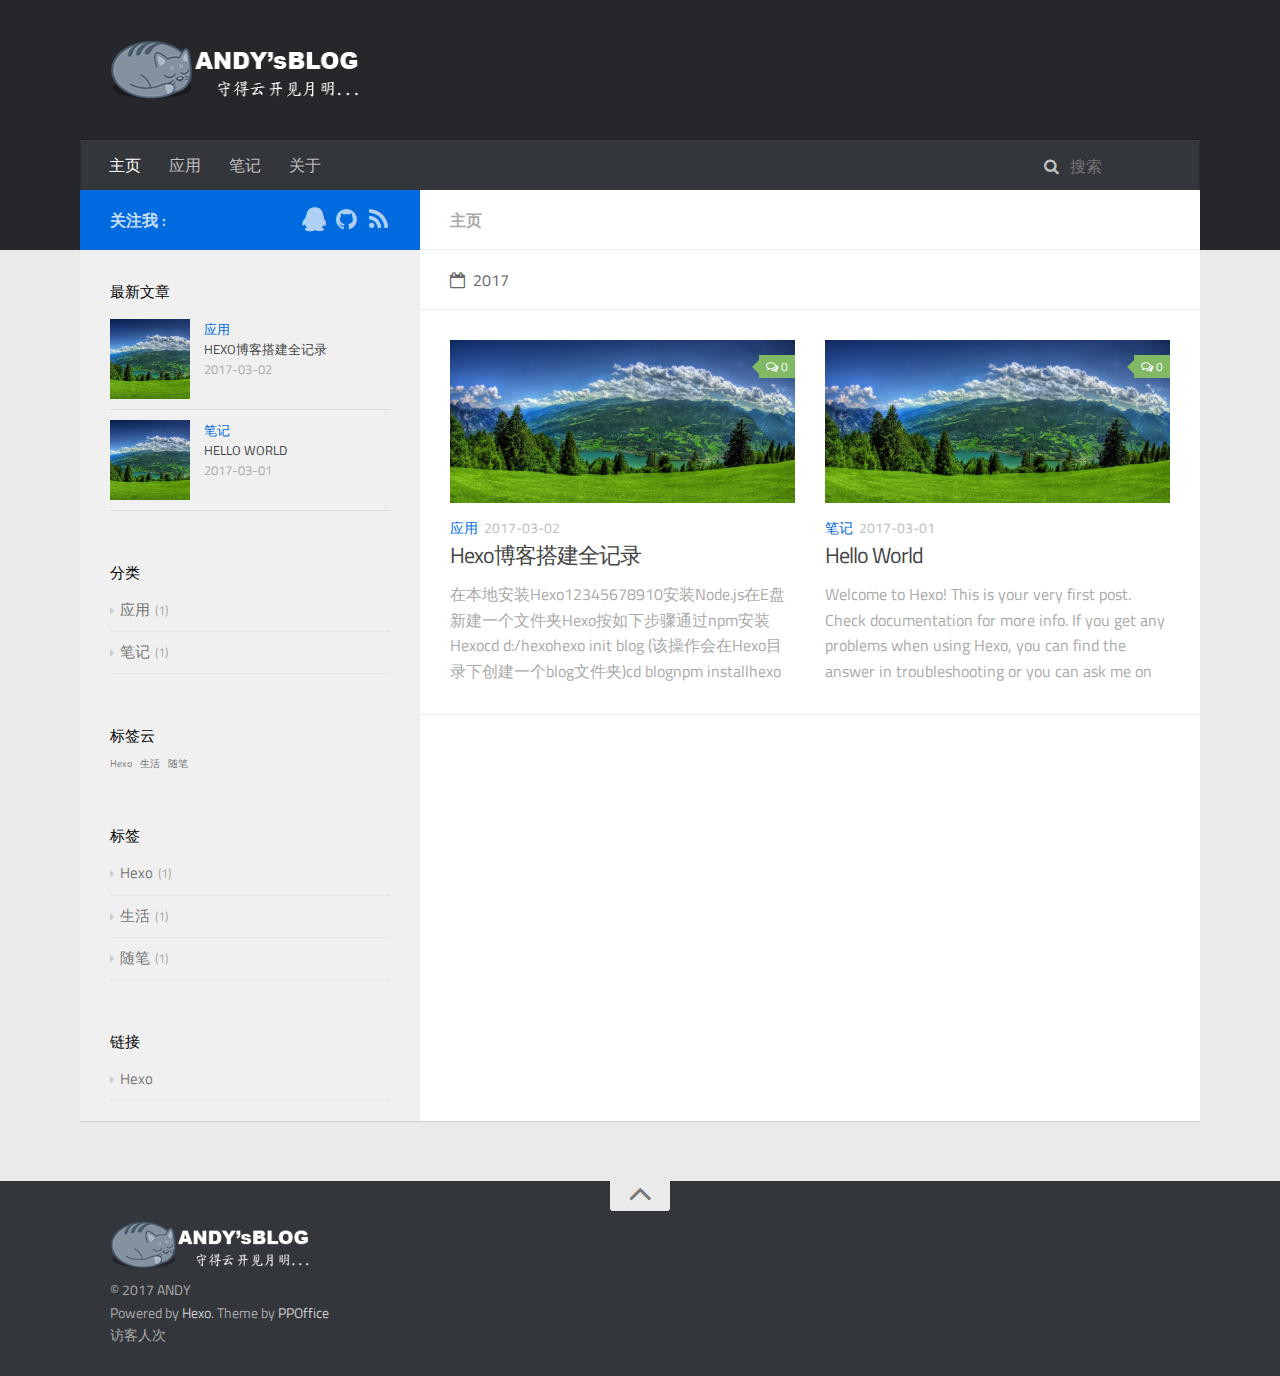
==== commit 7454d687: "Site updated: 2017-03-02 22:31:15" ====
--- a/index.html
+++ b/index.html
@@ -175,8 +175,8 @@
     
 
         <p class="article-excerpt">
-            在本地安装Hexo123456789101.安装Node.js2.在E盘新建一个文件夹Hexo3.按如下步骤通过npm安装Hexo4.cd d:/hexo5.hexo init blog (该操作会在Hexo目录下创建一个blog文件夹)6.cd blog7.npm install8.hexo g9.hexo s 10.访问 http://localhost:4000
-10.更改主题 :    1
+            在本地安装Hexo12345678910安装Node.js在E盘新建一个文件夹Hexo按如下步骤通过npm安装Hexocd d:/hexohexo init blog (该操作会在Hexo目录下创建一个blog文件夹)cd blognpm installhexo ghexo s 访问 http://localhost:4000
+更改主题123456下载hueman主题解压放到blog/themes
         </p>
     </div>
 </article>
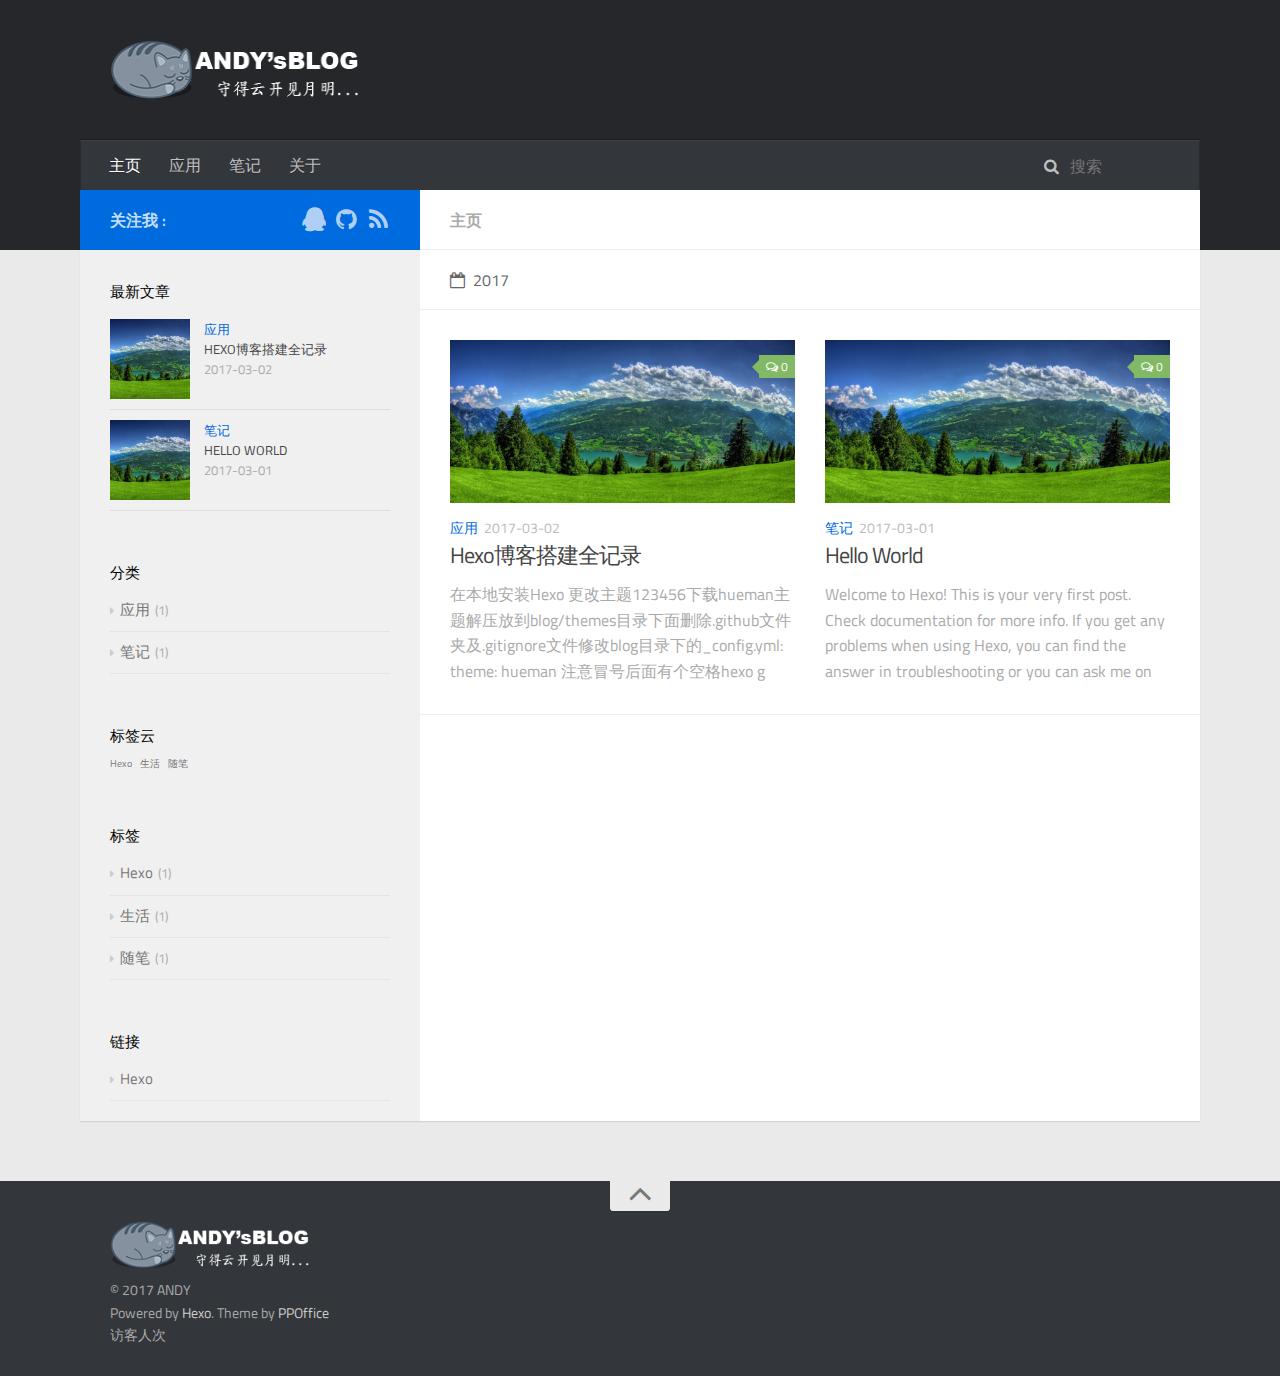
==== commit d063b0d4: "Site updated: 2017-03-02 22:49:11" ====
--- a/index.html
+++ b/index.html
@@ -175,8 +175,9 @@
     
 
         <p class="article-excerpt">
-            在本地安装Hexo12345678910安装Node.js在E盘新建一个文件夹Hexo按如下步骤通过npm安装Hexocd d:/hexohexo init blog (该操作会在Hexo目录下创建一个blog文件夹)cd blognpm installhexo ghexo s 访问 http://localhost:4000
-更改主题123456下载hueman主题解压放到blog/themes
+            在本地安装Hexo
+更改主题123456下载hueman主题解压放到blog/themes目录下面删除.github文件夹及.gitignore文件修改blog目录下的_config.yml: theme: hueman 注意冒号后面有个空格hexo g  hexo s
+设置git(在Git Bash命令行模式下)1234567$ git config --global user.name &qu
         </p>
     </div>
 </article>
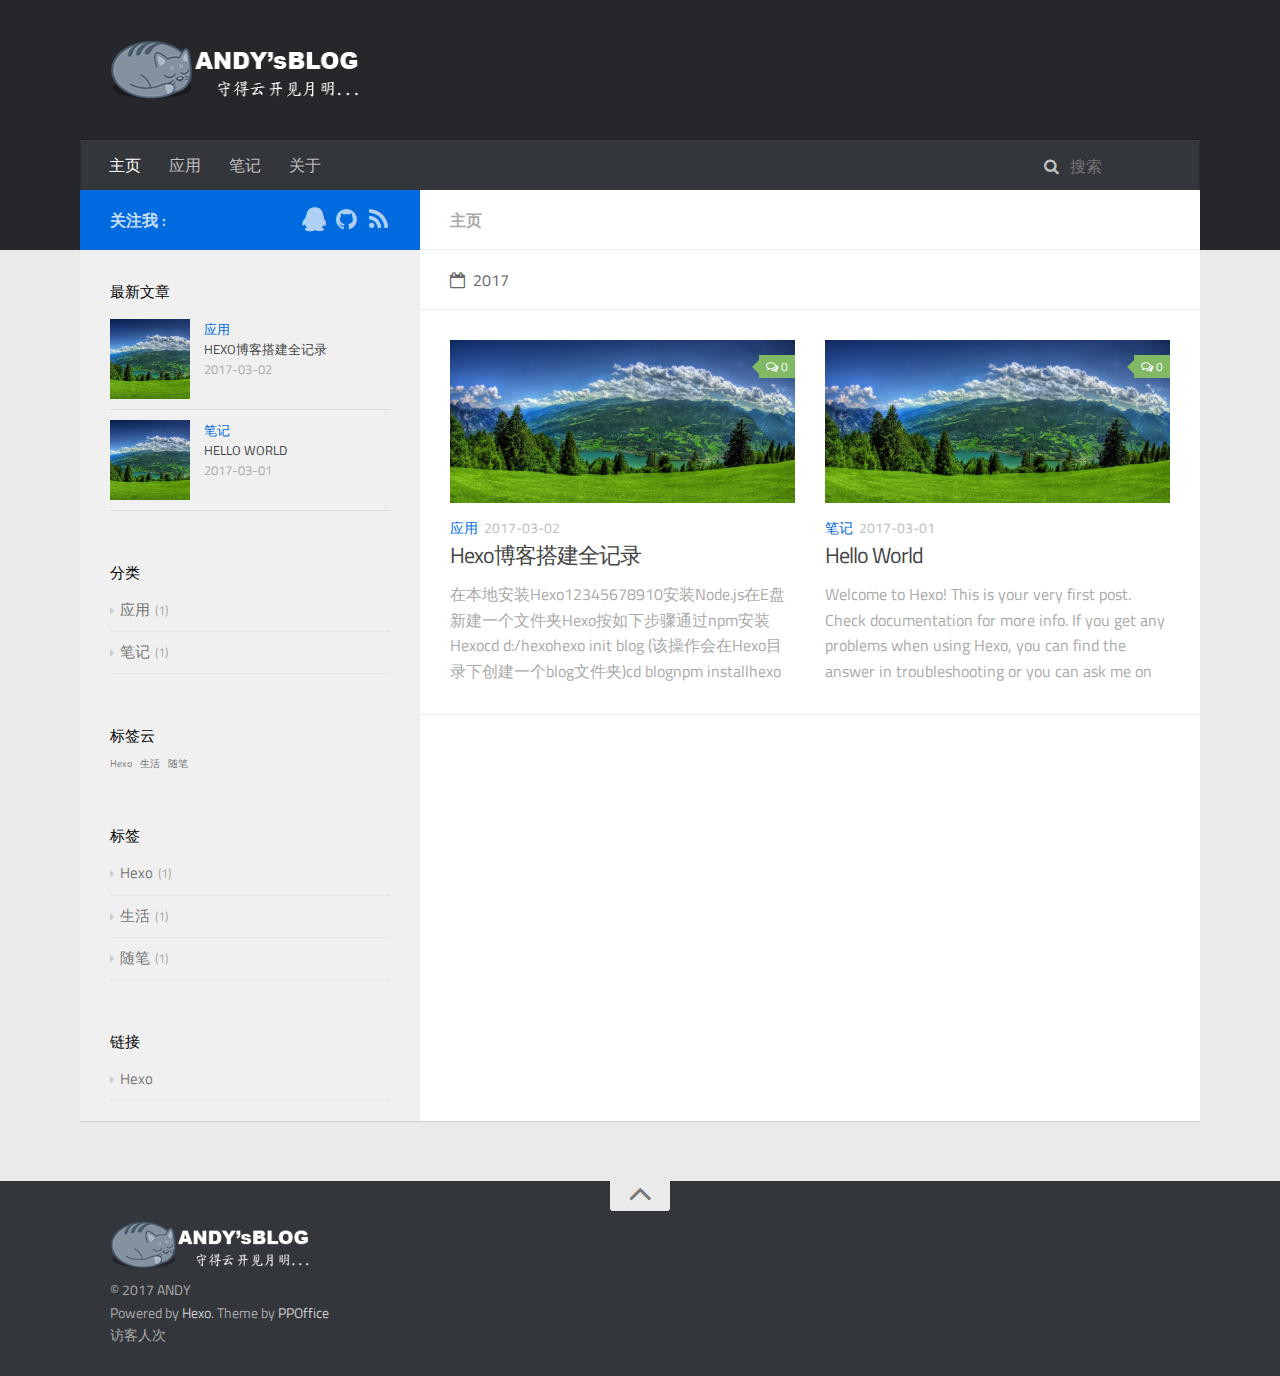
==== commit ea15c6b9: "Site updated: 2017-03-02 22:50:00" ====
--- a/index.html
+++ b/index.html
@@ -175,9 +175,8 @@
     
 
         <p class="article-excerpt">
-            在本地安装Hexo
-更改主题123456下载hueman主题解压放到blog/themes目录下面删除.github文件夹及.gitignore文件修改blog目录下的_config.yml: theme: hueman 注意冒号后面有个空格hexo g  hexo s
-设置git(在Git Bash命令行模式下)1234567$ git config --global user.name &qu
+            在本地安装Hexo12345678910安装Node.js在E盘新建一个文件夹Hexo按如下步骤通过npm安装Hexocd d:/hexohexo init blog (该操作会在Hexo目录下创建一个blog文件夹)cd blognpm installhexo ghexo s 访问 http://localhost:4000
+更改主题123456下载hueman主题解压放到blog/themes
         </p>
     </div>
 </article>
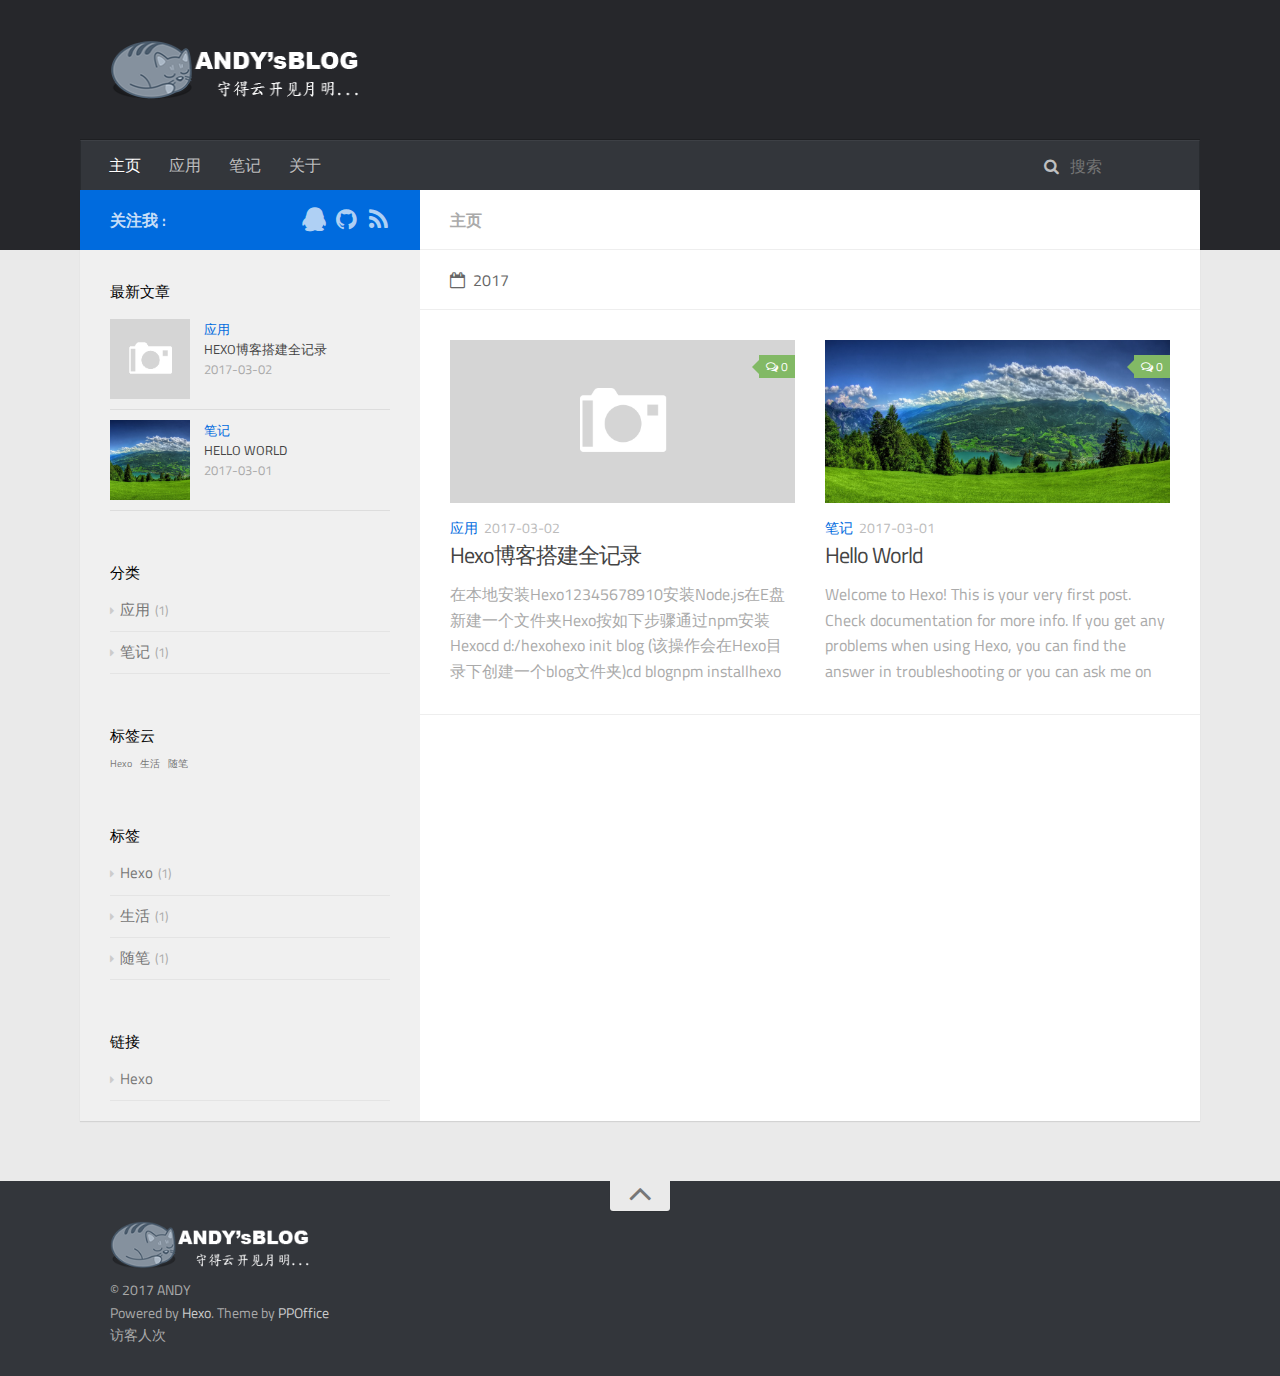
==== commit a8ed58af: "Site updated: 2017-03-02 22:54:06" ====
--- a/index.html
+++ b/index.html
@@ -146,7 +146,7 @@
         <a href="/2017/03/02/New Document/" class="thumbnail">
     
     
-        <span style="background-image:url(/image/example.jpg)" alt="Hexo博客搭建全记录" class="thumbnail-image"></span>
+        <span class="thumbnail-image thumbnail-none"></span>
     
     
         
@@ -286,7 +286,7 @@
                             <a href="/2017/03/02/New Document/" class="thumbnail">
     
     
-        <span style="background-image:url(/image/example.jpg)" alt="Hexo博客搭建全记录" class="thumbnail-image"></span>
+        <span class="thumbnail-image thumbnail-none"></span>
     
     
 </a>
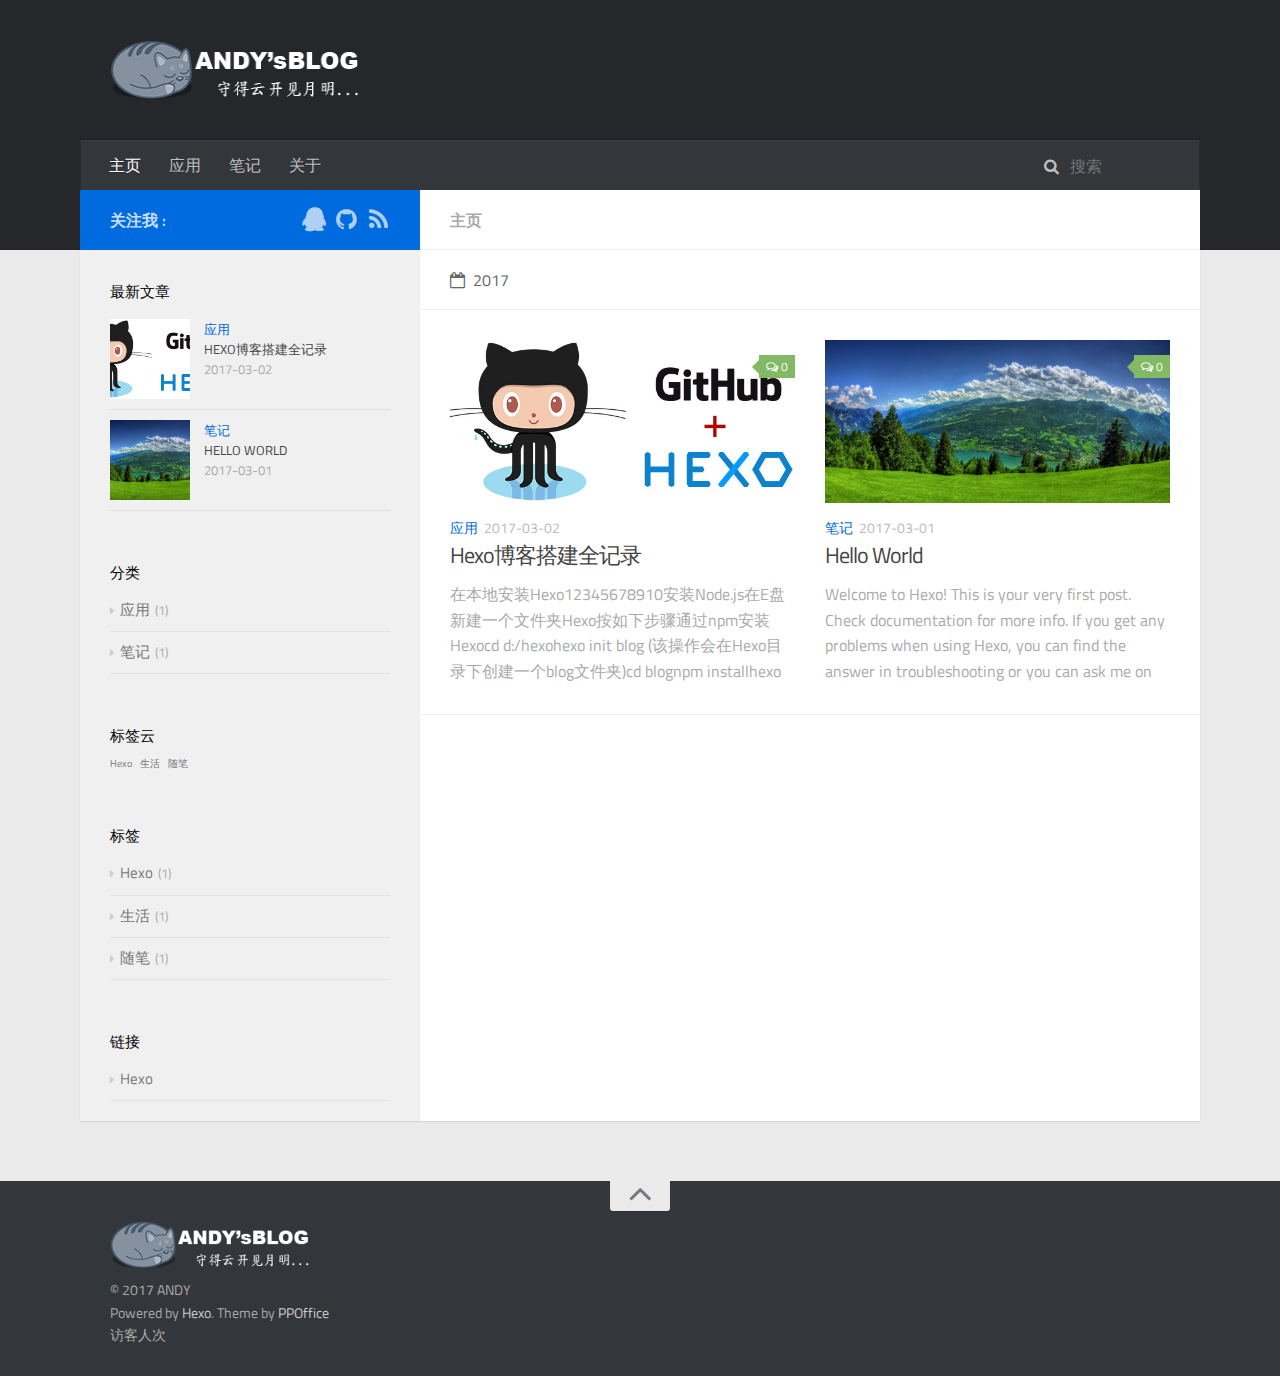
==== commit 6445bc44: "Site updated: 2017-03-02 22:58:51" ====
--- a/index.html
+++ b/index.html
@@ -143,17 +143,17 @@
         <article class="article article-summary">
     <div class="article-summary-inner">
         
-        <a href="/2017/03/02/New Document/" class="thumbnail">
-    
-    
-        <span class="thumbnail-image thumbnail-none"></span>
+        <a href="/2017/03/02/170302Hexo搭建博客/" class="thumbnail">
+    
+    
+        <span style="background-image:url(/image/170302Hexo搭建博客.jpg)" alt="Hexo博客搭建全记录" class="thumbnail-image"></span>
     
     
         
 <span class="comment-counter">
     <i class="fa fa-comments-o"></i>
     
-        <span class="ds-thread-count" data-thread-key="2017/03/02/New Document/">0</span>
+        <span class="ds-thread-count" data-thread-key="2017/03/02/170302Hexo搭建博客/">0</span>
     
 </span>
 
@@ -170,13 +170,14 @@
         
     
         <h1 class="article-title" itemprop="name">
-        <a href="/2017/03/02/New Document/">Hexo博客搭建全记录</a>
+        <a href="/2017/03/02/170302Hexo搭建博客/">Hexo博客搭建全记录</a>
         </h1>
     
 
         <p class="article-excerpt">
-            在本地安装Hexo12345678910安装Node.js在E盘新建一个文件夹Hexo按如下步骤通过npm安装Hexocd d:/hexohexo init blog (该操作会在Hexo目录下创建一个blog文件夹)cd blognpm installhexo ghexo s 访问 http://localhost:4000
-更改主题123456下载hueman主题解压放到blog/themes
+            
+在本地安装Hexo12345678910安装Node.js在E盘新建一个文件夹Hexo按如下步骤通过npm安装Hexocd d:/hexohexo init blog (该操作会在Hexo目录下创建一个blog文件夹)cd blognpm installhexo ghexo s 访问 http://localhost:4000
+更改主题123456下载hueman主题解压放到blog/theme
         </p>
     </div>
 </article>
@@ -283,10 +284,10 @@
                     <li>
                         
                         <div class="item-thumbnail">
-                            <a href="/2017/03/02/New Document/" class="thumbnail">
-    
-    
-        <span class="thumbnail-image thumbnail-none"></span>
+                            <a href="/2017/03/02/170302Hexo搭建博客/" class="thumbnail">
+    
+    
+        <span style="background-image:url(/image/170302Hexo搭建博客.jpg)" alt="Hexo博客搭建全记录" class="thumbnail-image"></span>
     
     
 </a>
@@ -295,7 +296,7 @@
                         
                         <div class="item-inner">
                             <p class="item-category"><a class="article-category-link" href="/categories/应用/">应用</a></p>
-                            <p class="item-title"><a href="/2017/03/02/New Document/" class="title">Hexo博客搭建全记录</a></p>
+                            <p class="item-title"><a href="/2017/03/02/170302Hexo搭建博客/" class="title">Hexo博客搭建全记录</a></p>
                             <p class="item-date"><time datetime="2017-03-02T12:20:57.733Z" itemprop="datePublished">2017-03-02</time></p>
                         </div>
                     </li>
